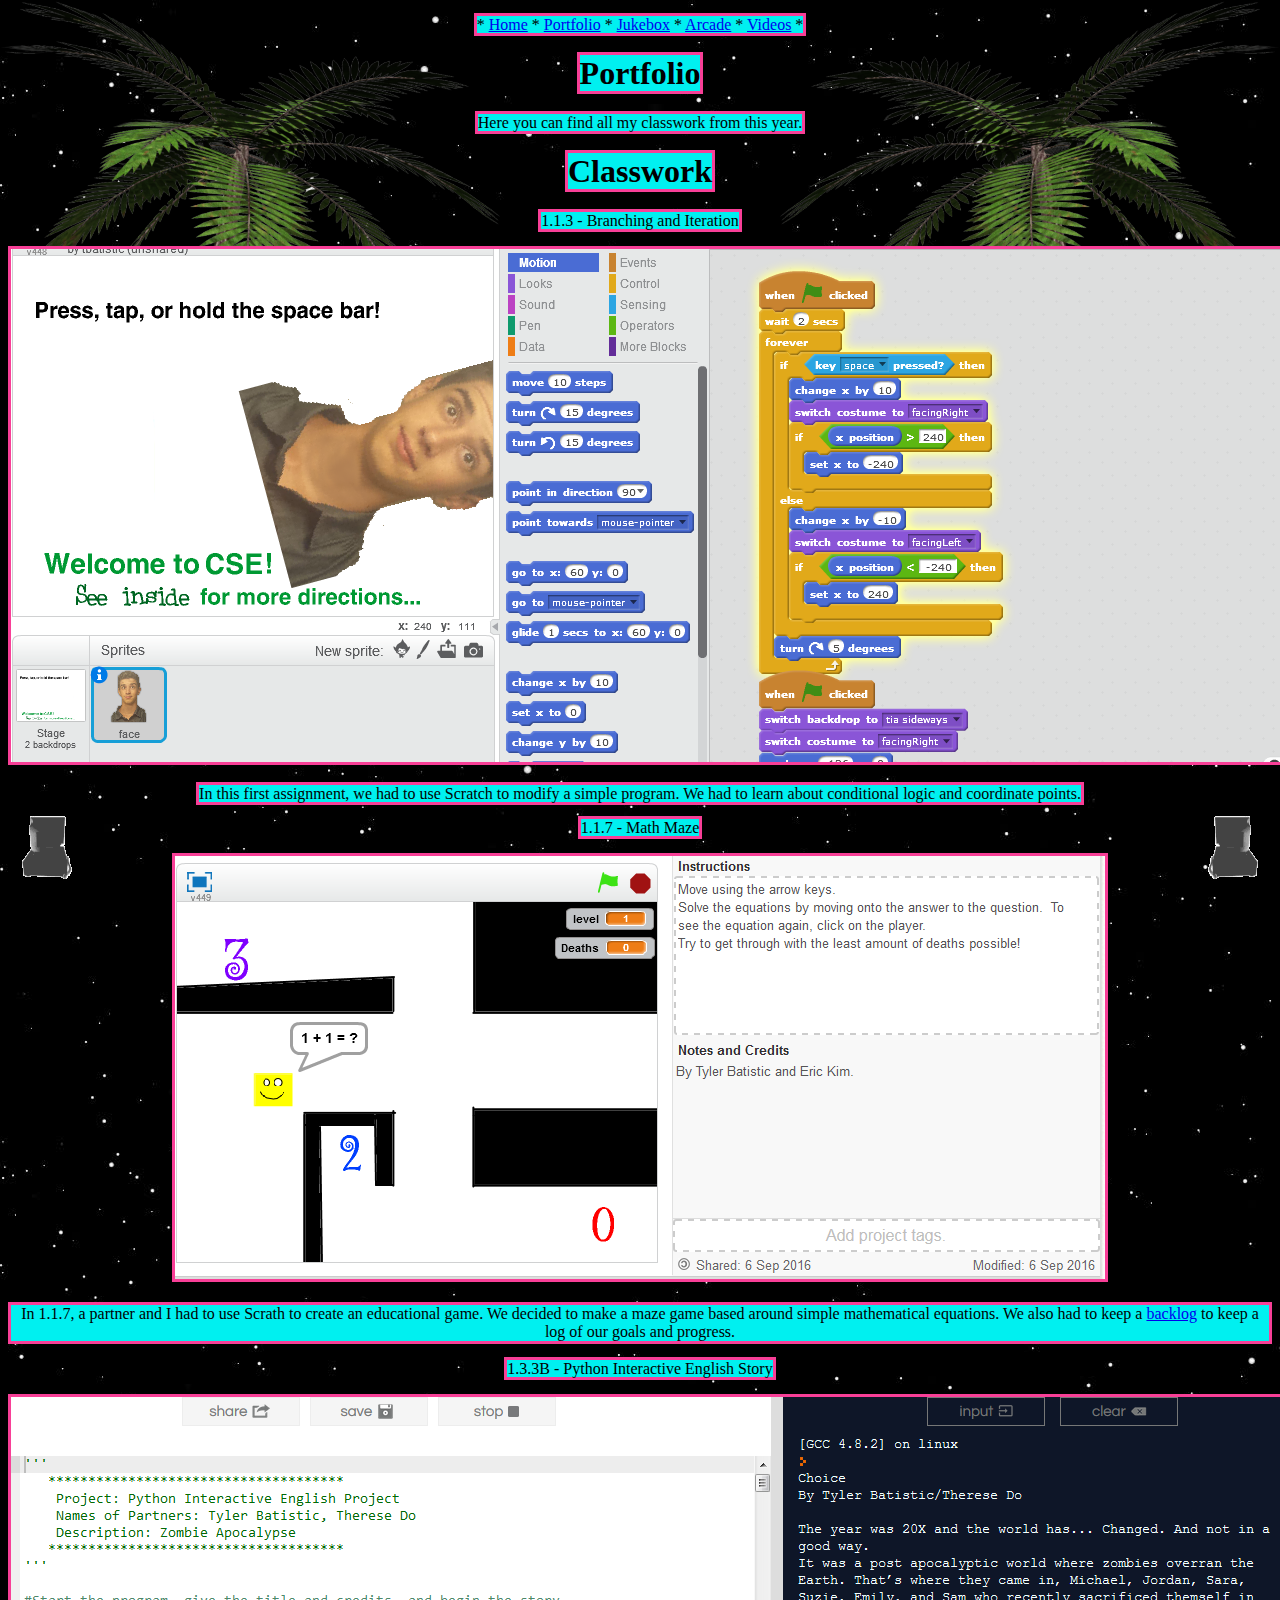
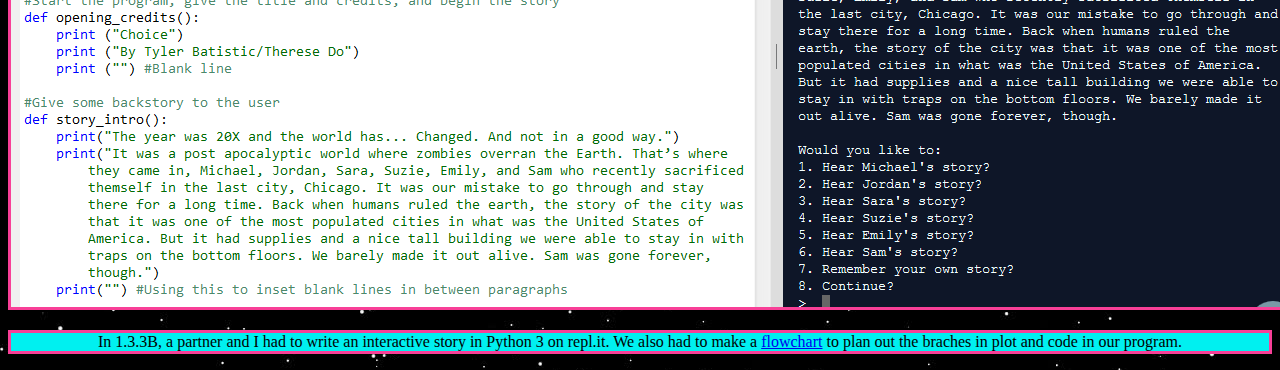
==== portfolio/portfolio.html @ ab731818 "Fixed Portfolio images" ====
<!doctype html>
<html lang="en">
	<head>
		<meta charset="utf-8">
		<title>Portfolio</title>
		<link rel="stylesheet" type="text/css" href="portfolio.css">
	</head>
<body>
		<!-- Background aesthetic on left and right, top and bottom -->
		<img src="../images/Aesthetic_Palm_Tree.png" class=topleft>
		<img src="../images/Aesthetic_Palm_Tree.png" class=topright>
		<img src="../images/computer.gif" class=bottomright>
		<img src="../images/computer.gif" class=bottomleft>
		
		<!-- Top links to other pages -->
		<p><span>
			* <a href="../index.html">Home</a> *
			<a href="portfolio.html">Portfolio</a> *
			<a href="../jukebox/jukebox.html">Jukebox</a> *
			<a href="../arcade/arcade.html">Arcade</a> *
			<a href="../videos/videos.html">Videos</a> *
		</span></p>
		
		<!-- Body of page -->
		<h1><span>Portfolio</span></h1>
		<p><span> Here you can find all my classwork from this year. </span> </p>
		<h1><span>Classwork</span></h1>
		<p><span> 1.1.3 - Branching and Iteration</span> </p>
		<a href="work/1.1.3 TylerBatistic.sb2"><img src="images/1.1.3.png" alt="1.1.3 Scratch Code" class=border></a>
		<p><span>In this first assignment, we had to use Scratch to modify a simple program.  We had to learn about conditional logic and coordinate points. </span></p>
		<p><span> 1.1.7 - Math Maze</span></p>
		<a href="https://scratch.mit.edu/projects/120248735/"><img src="images/1.1.7.png" alt="1.1.7 Scratch Game" class=border></a>
		<p class=paragraph>In 1.1.7, a partner and I had to use Scrath to create an educational game.  We decided to make a maze game based around simple mathematical equations.  We also had to keep a <a href="work/1.1.7_backlog.xlsx">backlog</a> to keep a log of our goals and progress.</p>
		<p><span>  1.3.3B - Python Interactive English Story </span></p>
		<a href="https://repl.it/D96g/36"><img src="images/133B.png" alt="1.3.3B" class=border></a>
		<p class=paragraph>In 1.3.3B, a partner and I had to write an interactive story in Python 3 on repl.it.  We also had to make a  <a href="https://drive.google.com/file/d/0B_i6L3766wfKZmZFMFZuZTBoYVk/view">flowchart</a> to plan out the braches in plot and code in our program.</p>
</body>
---- portfolio/portfolio.css ----
body {
	font-family: 'Comic Sans MS';
	text-align: center;
	background-image: url("../images/space.jpg");
}

h1 span {
    background-color:#00F0F0; 
	border-style: solid;
	border-color: #F83F97;
}

p span {
    background-color:#00F0F0;
	border-style: solid;
	border-color: #F83F97;
}

p.paragraph {
	   background-color:#00F0F0;
	border-style: solid;
	border-color: #F83F97;
}

img.topleft {
	position: absolute;
	top: 0;
	right: 0;
	z-index: -1;
}

img.topright {
	position: absolute;
	top: 0;
	left: 0;
	z-index: -1;
	transform:scale(-1,1);
}

img.bottomright{
	position: absolute;
	top: 800px;
	right: 0;
	z-index: -1;
}

img.bottomleft{
	position: absolute;
	top: 800px;
	left: 0;
	z-index: -1;
	transform:scale(-1,1);
}

img.border {
	border-style: solid;
	border-color: #F83F97;
}
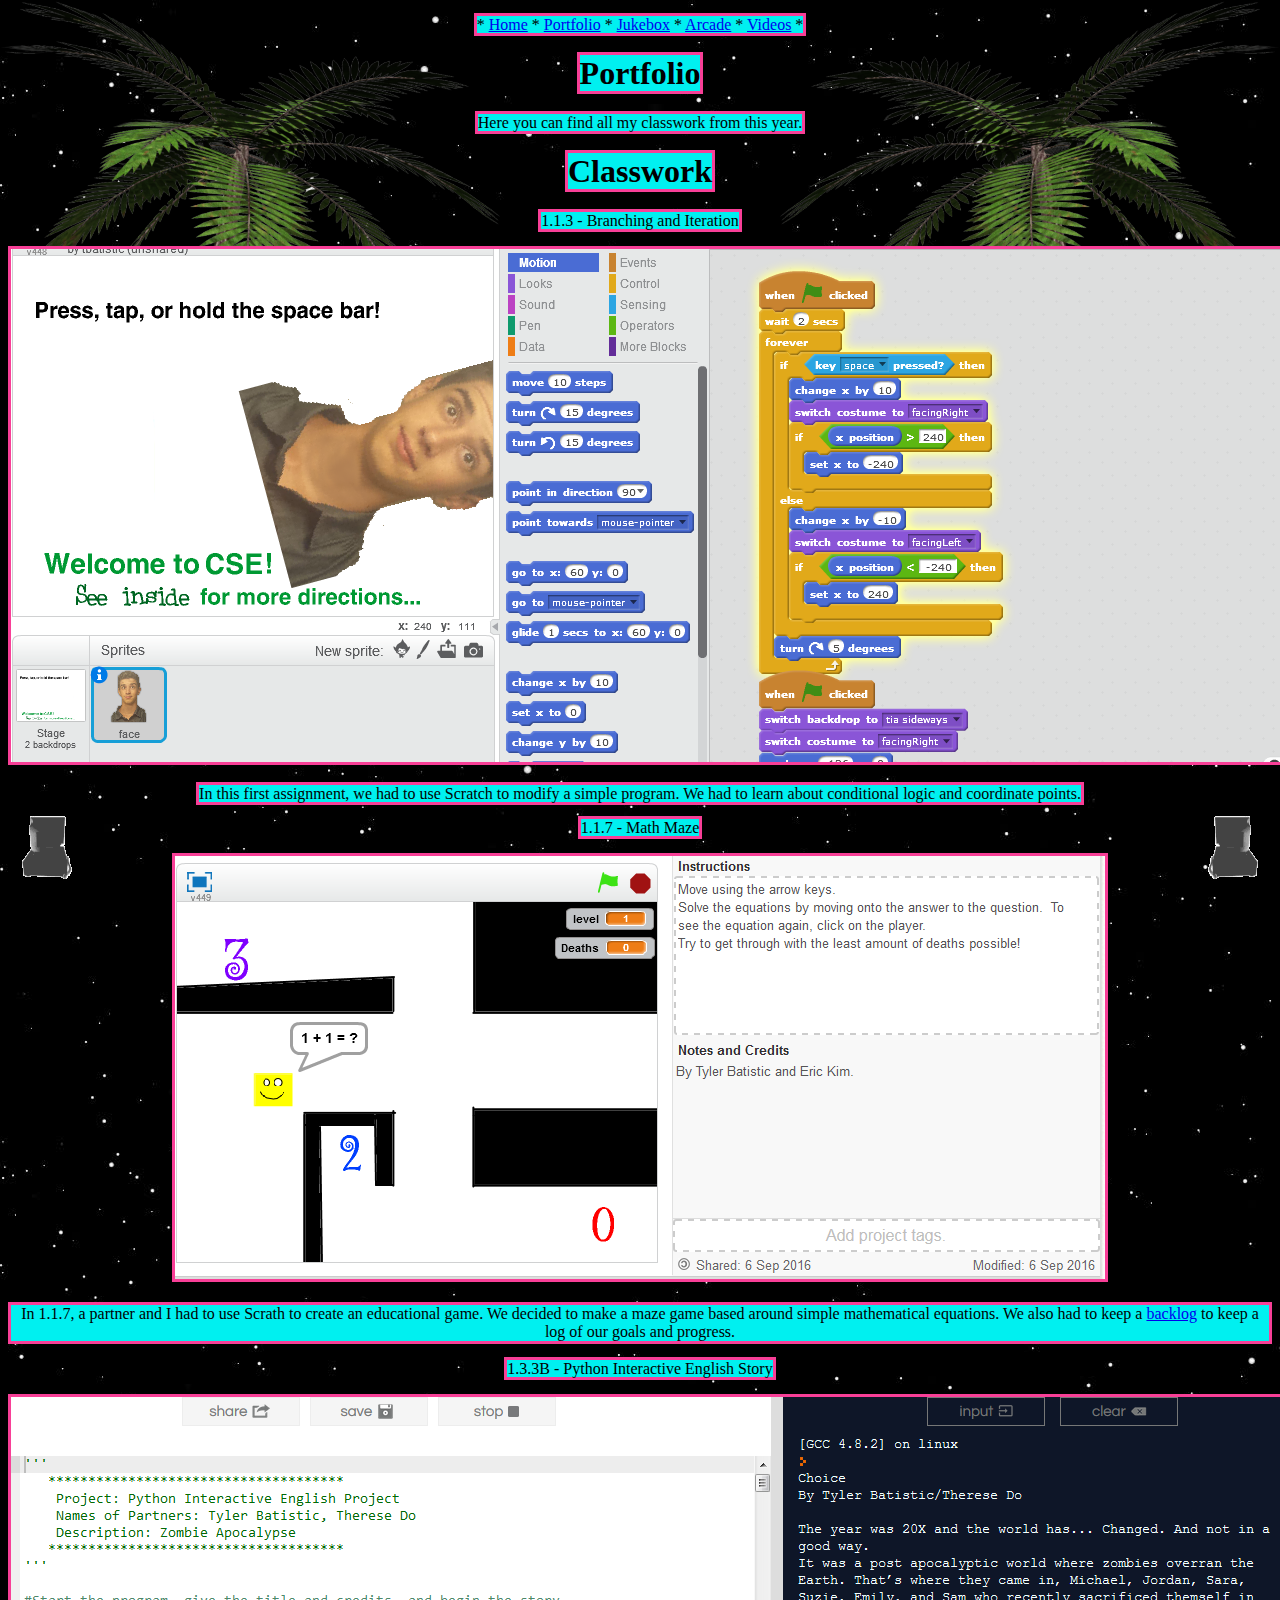
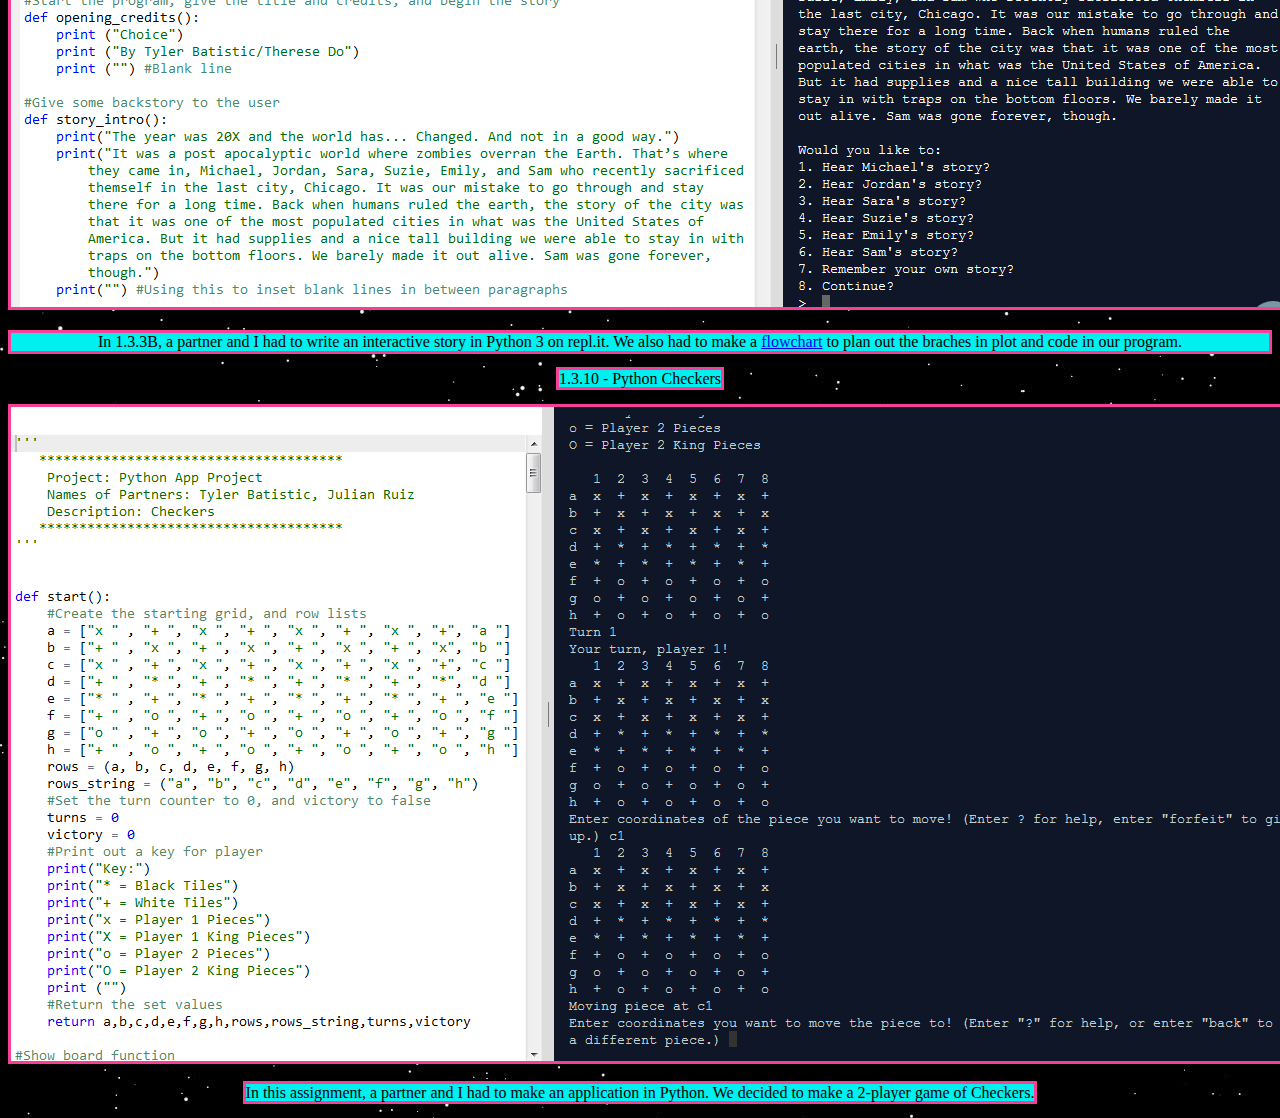
==== commit 15ab426e: "Added 1.3.10" ====
--- a/portfolio/portfolio.html
+++ b/portfolio/portfolio.html
@@ -34,4 +34,7 @@
 		<p><span>  1.3.3B - Python Interactive English Story </span></p>
 		<a href="https://repl.it/D96g/36"><img src="images/133B.png" alt="1.3.3B" class=border></a>
 		<p class=paragraph>In 1.3.3B, a partner and I had to write an interactive story in Python 3 on repl.it.  We also had to make a  <a href="https://drive.google.com/file/d/0B_i6L3766wfKZmZFMFZuZTBoYVk/view">flowchart</a> to plan out the braches in plot and code in our program.</p>
+		<p><span>  1.3.10 - Python Checkers</span></p>
+		<a href="https://repl.it/DqBS/22"><img src="images/1.3.10.png" alt="1.3.10" class=border></a>
+		<p><span>In this assignment, a partner and I had to make an application in Python.  We decided to make a 2-player game of Checkers.</span></p>
 </body>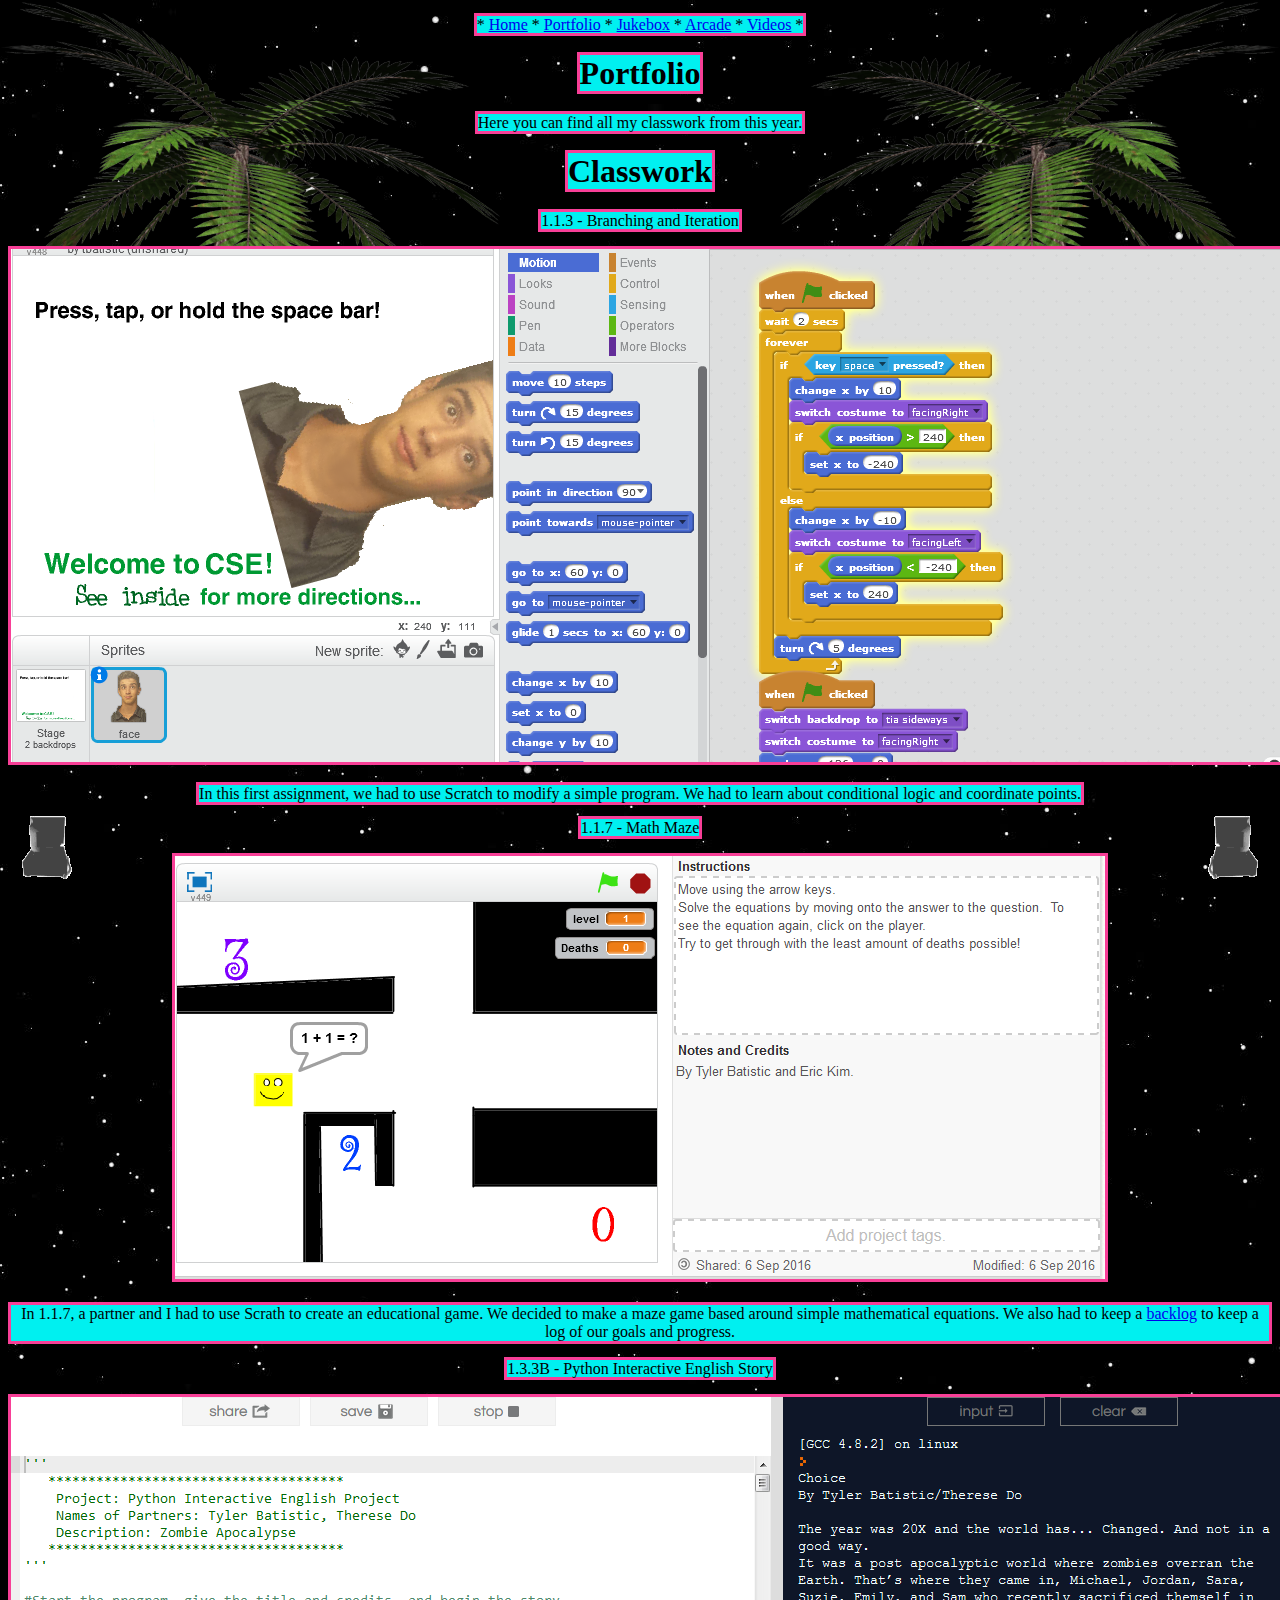
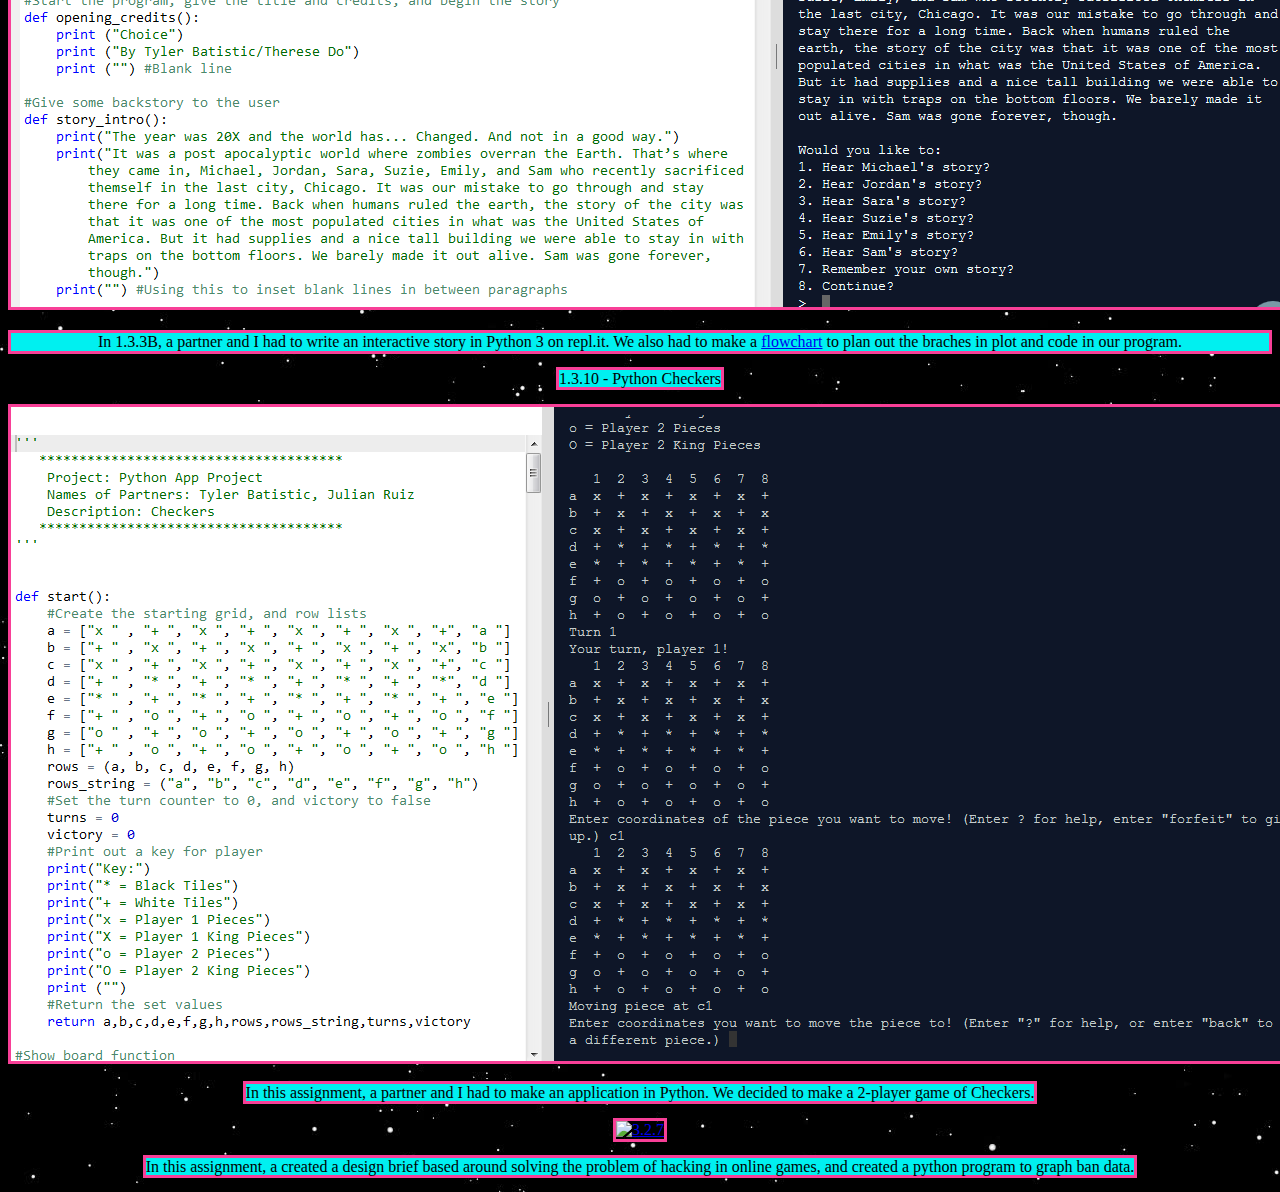
==== commit 12d5e3d2: "Added 3.2.7" ====
--- a/portfolio/portfolio.html
+++ b/portfolio/portfolio.html
@@ -37,4 +37,6 @@
 		<p><span>  1.3.10 - Python Checkers</span></p>
 		<a href="https://repl.it/DqBS/22"><img src="images/1.3.10.png" alt="1.3.10" class=border></a>
 		<p><span>In this assignment, a partner and I had to make an application in Python.  We decided to make a 2-player game of Checkers.</span></p>
+		<a href=work/3.2.7_Project.zip><img src="images/3.2.7_graph" alt="3.2.7" class=border></a>
+		<p><span>In this assignment, a created a design brief based around solving the problem of hacking in online games, and created a python program to graph ban data.</span></p>
 </body>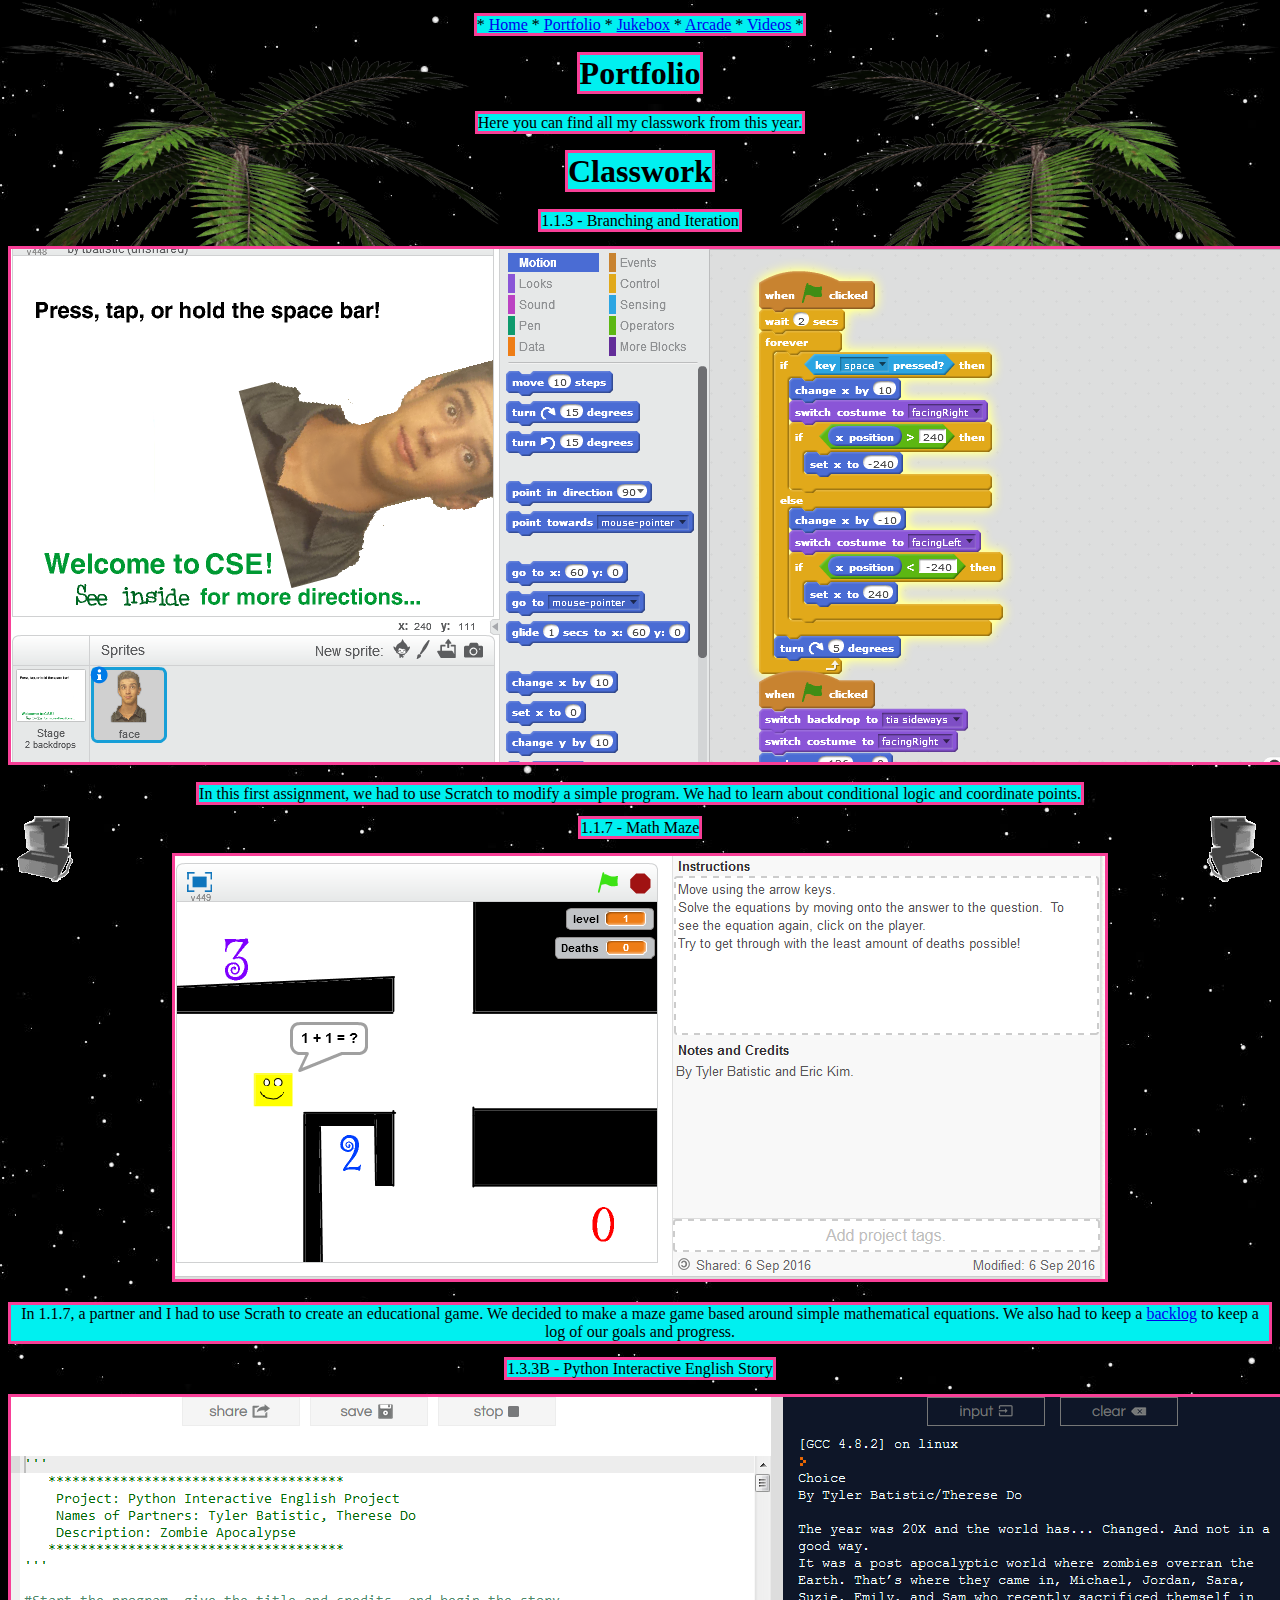
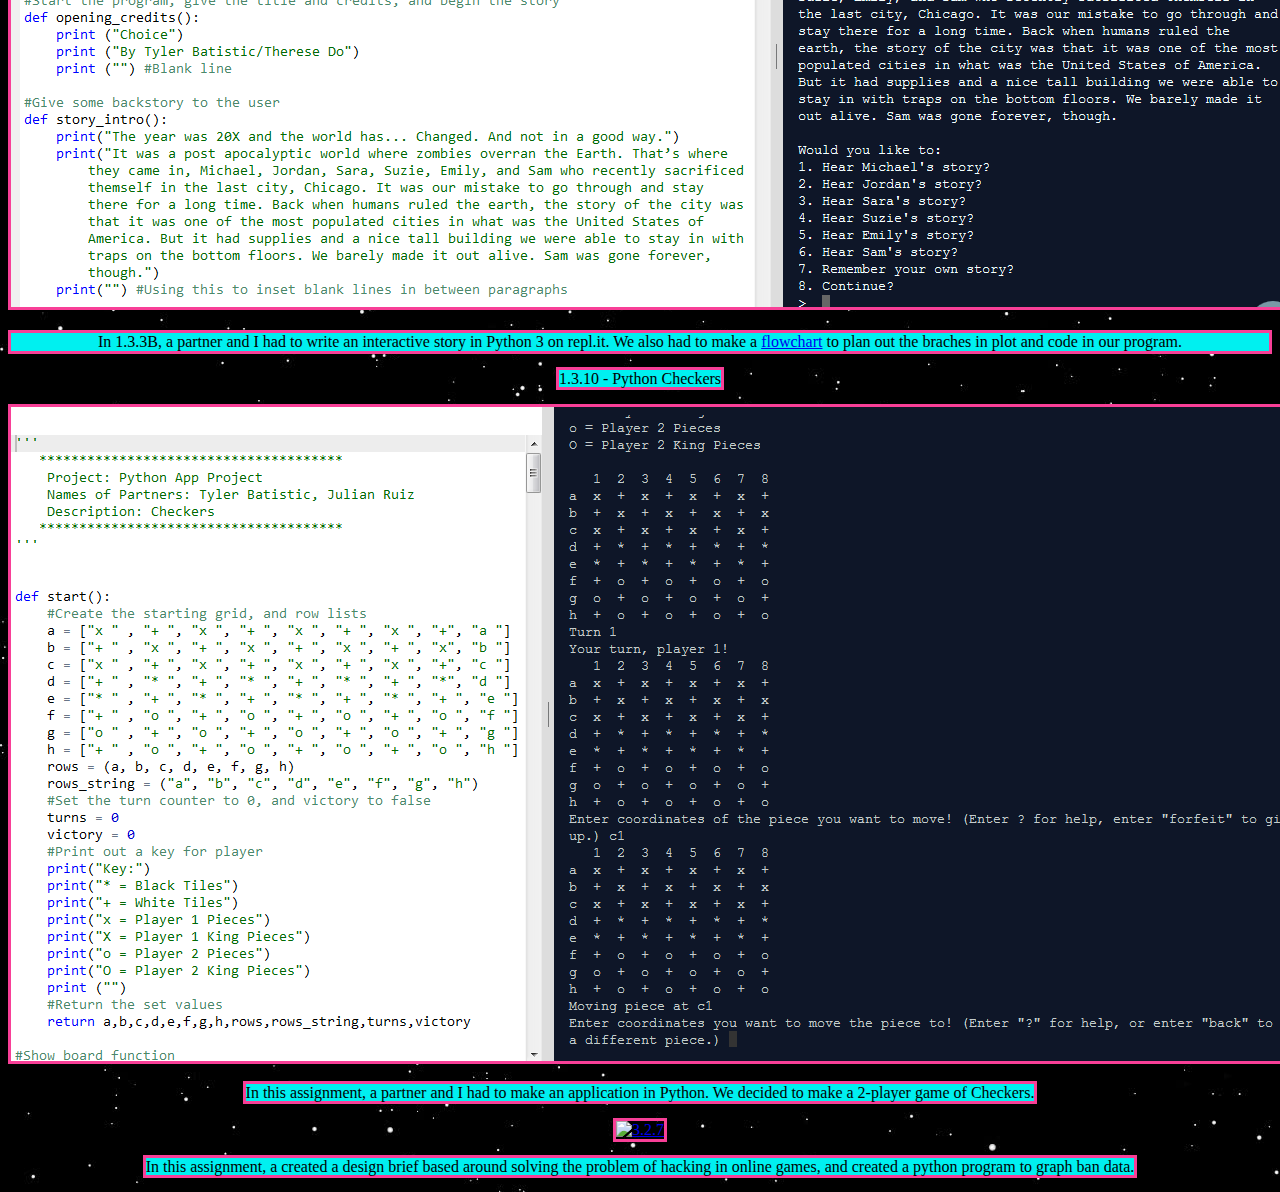
==== commit 7beef5a8: "Fixed checkers link" ====
--- a/portfolio/portfolio.html
+++ b/portfolio/portfolio.html
@@ -35,7 +35,7 @@
 		<a href="https://repl.it/D96g/36"><img src="images/133B.png" alt="1.3.3B" class=border></a>
 		<p class=paragraph>In 1.3.3B, a partner and I had to write an interactive story in Python 3 on repl.it.  We also had to make a  <a href="https://drive.google.com/file/d/0B_i6L3766wfKZmZFMFZuZTBoYVk/view">flowchart</a> to plan out the braches in plot and code in our program.</p>
 		<p><span>  1.3.10 - Python Checkers</span></p>
-		<a href="https://repl.it/DqBS/22"><img src="images/1.3.10.png" alt="1.3.10" class=border></a>
+		<a href="https://repl.it/DqBS/23"><img src="images/1.3.10.png" alt="1.3.10" class=border></a>
 		<p><span>In this assignment, a partner and I had to make an application in Python.  We decided to make a 2-player game of Checkers.</span></p>
 		<a href=work/3.2.7_Project.zip><img src="images/3.2.7_graph" alt="3.2.7" class=border></a>
 		<p><span>In this assignment, a created a design brief based around solving the problem of hacking in online games, and created a python program to graph ban data.</span></p>
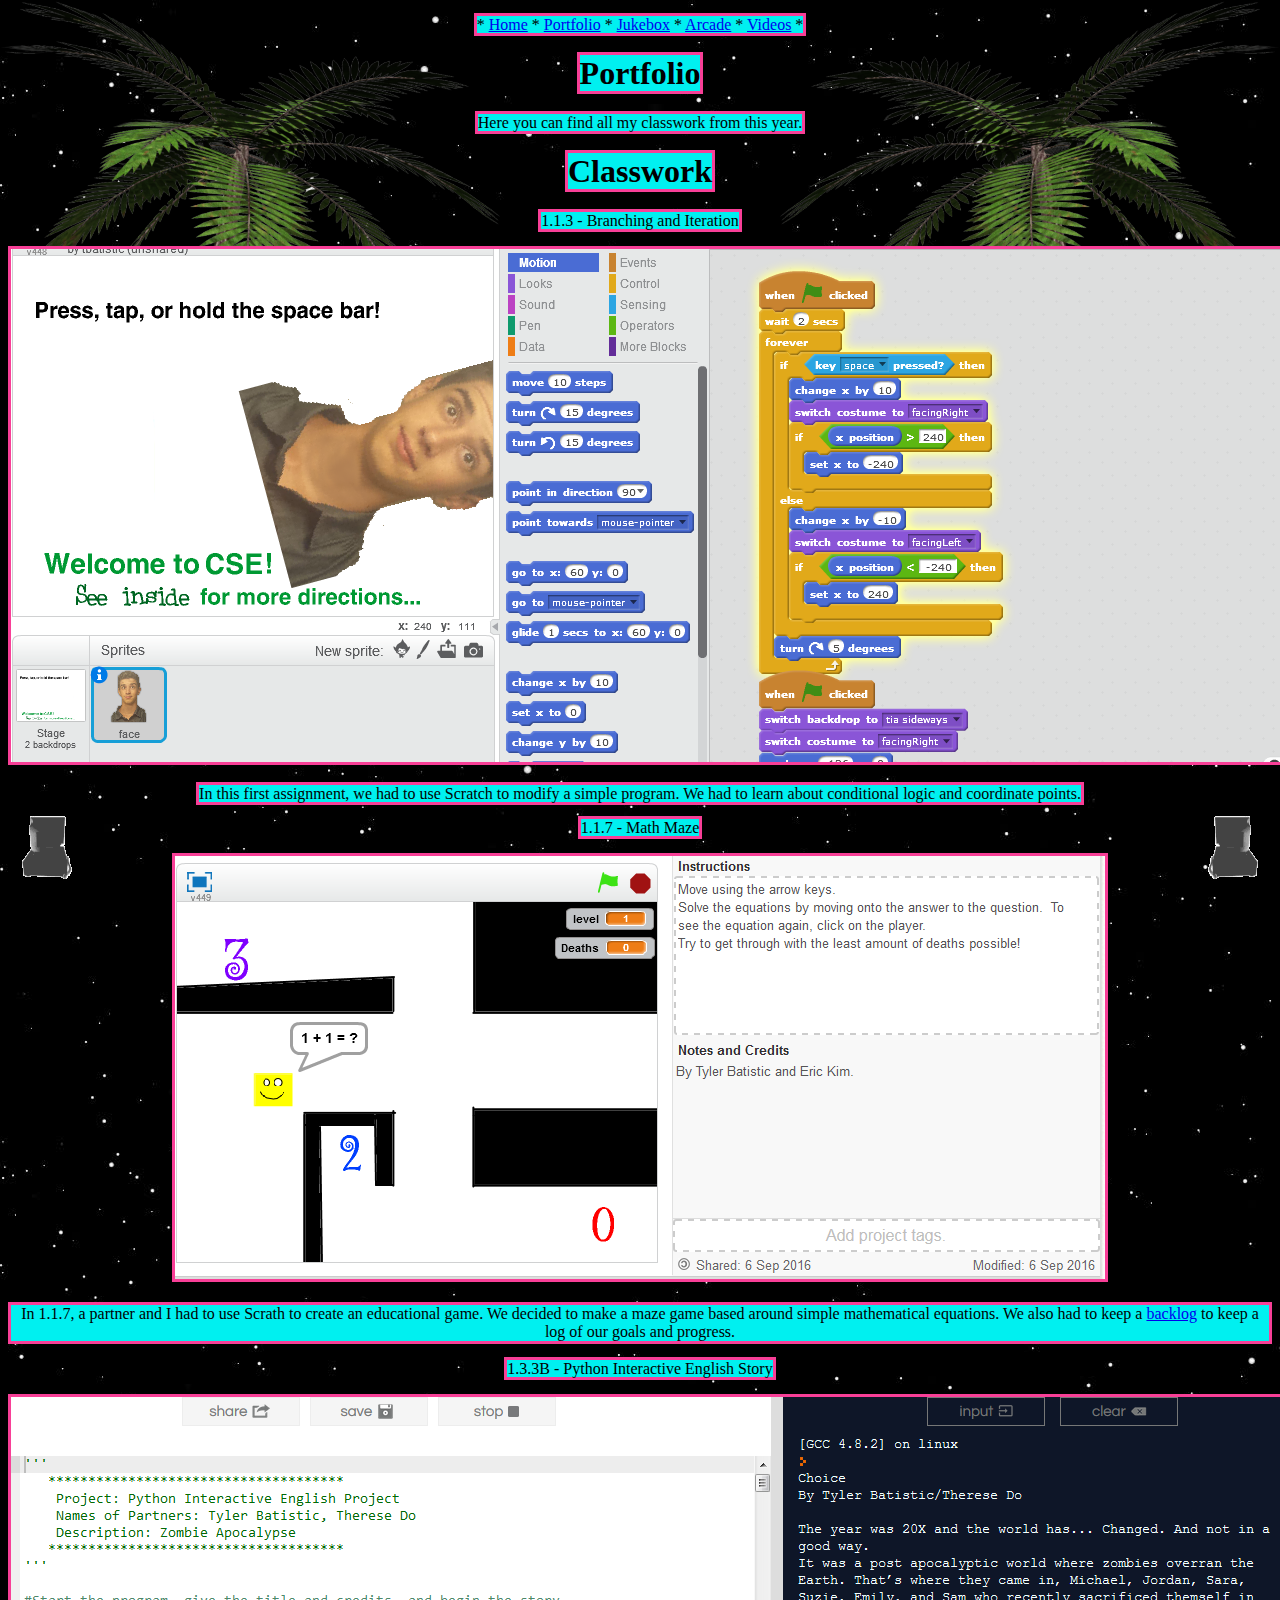
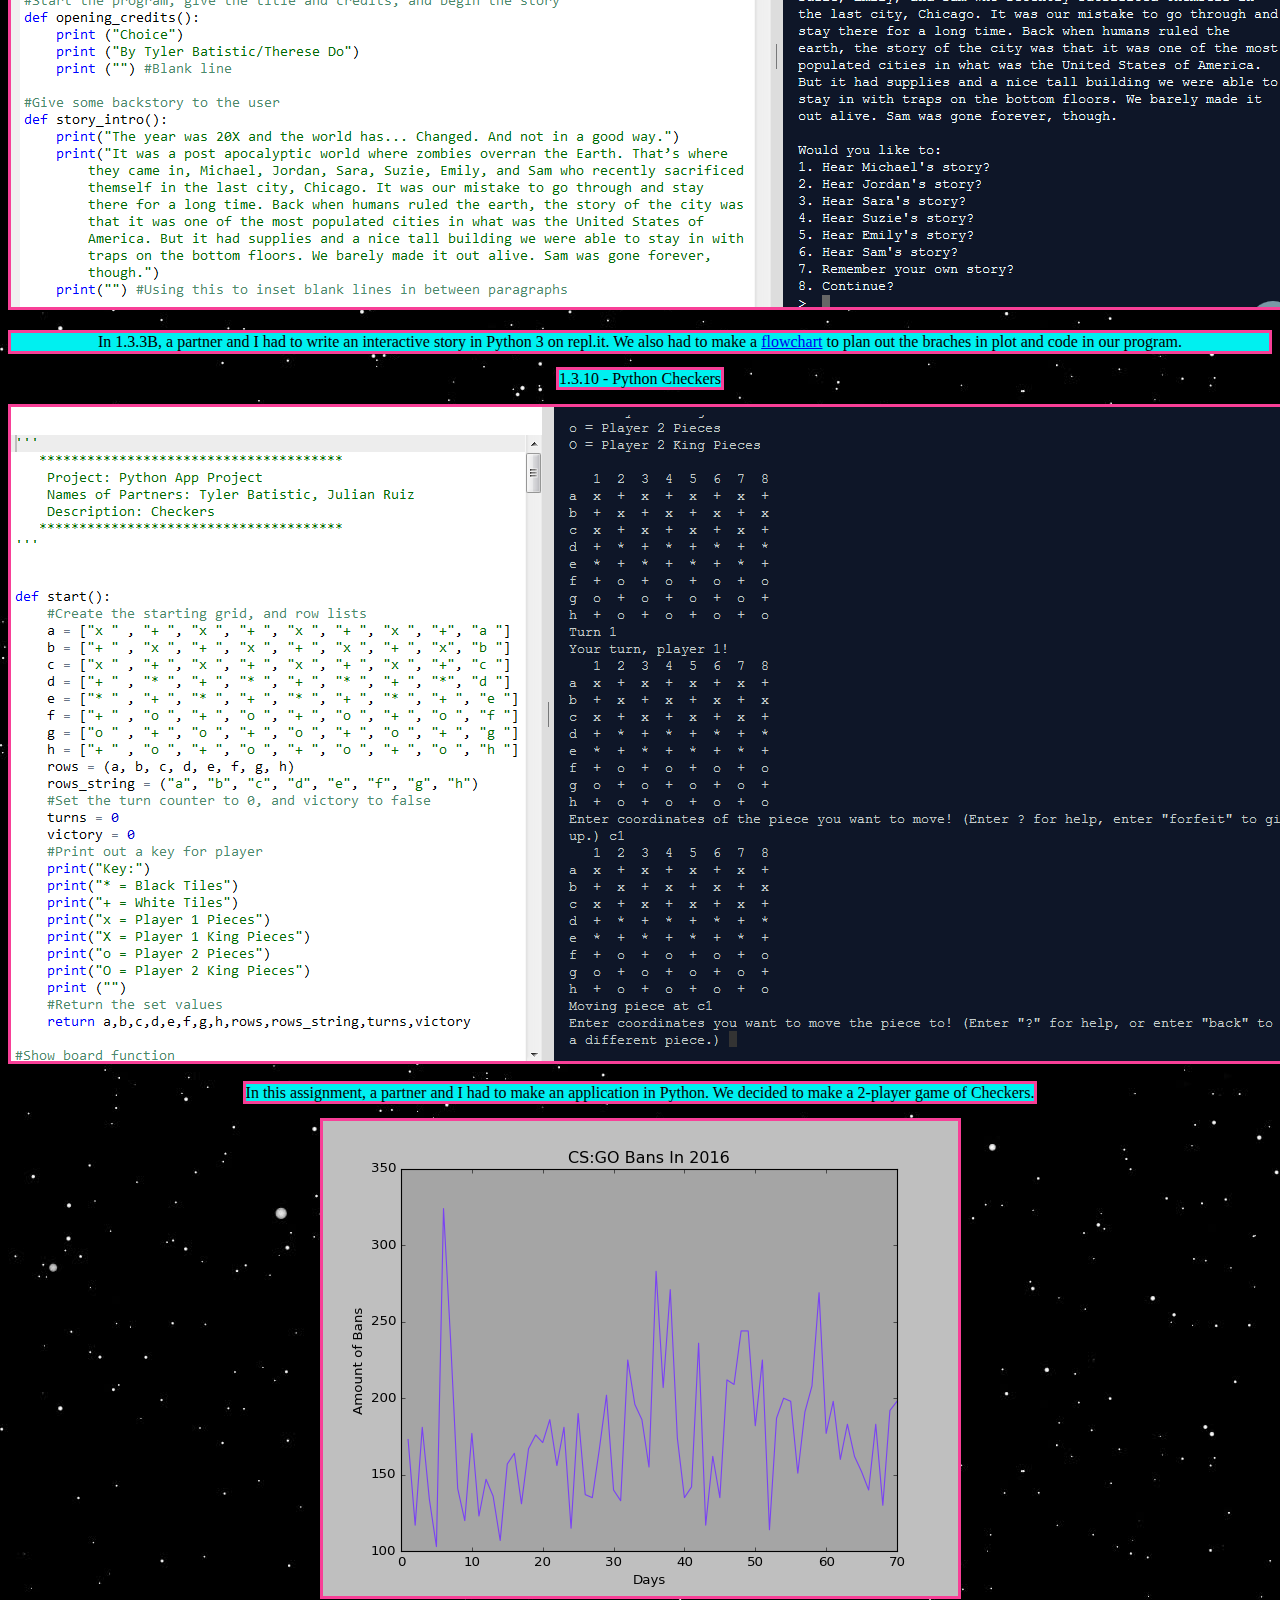
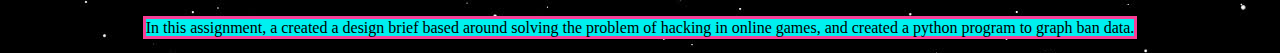
==== commit a933c048: "Fixed 3.2.7 links" ====
--- a/portfolio/portfolio.html
+++ b/portfolio/portfolio.html
@@ -37,6 +37,6 @@
 		<p><span>  1.3.10 - Python Checkers</span></p>
 		<a href="https://repl.it/DqBS/23"><img src="images/1.3.10.png" alt="1.3.10" class=border></a>
 		<p><span>In this assignment, a partner and I had to make an application in Python.  We decided to make a 2-player game of Checkers.</span></p>
-		<a href=work/3.2.7_Project.zip><img src="images/3.2.7_graph" alt="3.2.7" class=border></a>
+		<a href=work/3_2_7_Project.zip><img src="images/3.2.7_graph.png" alt="3.2.7" class=border></a>
 		<p><span>In this assignment, a created a design brief based around solving the problem of hacking in online games, and created a python program to graph ban data.</span></p>
 </body>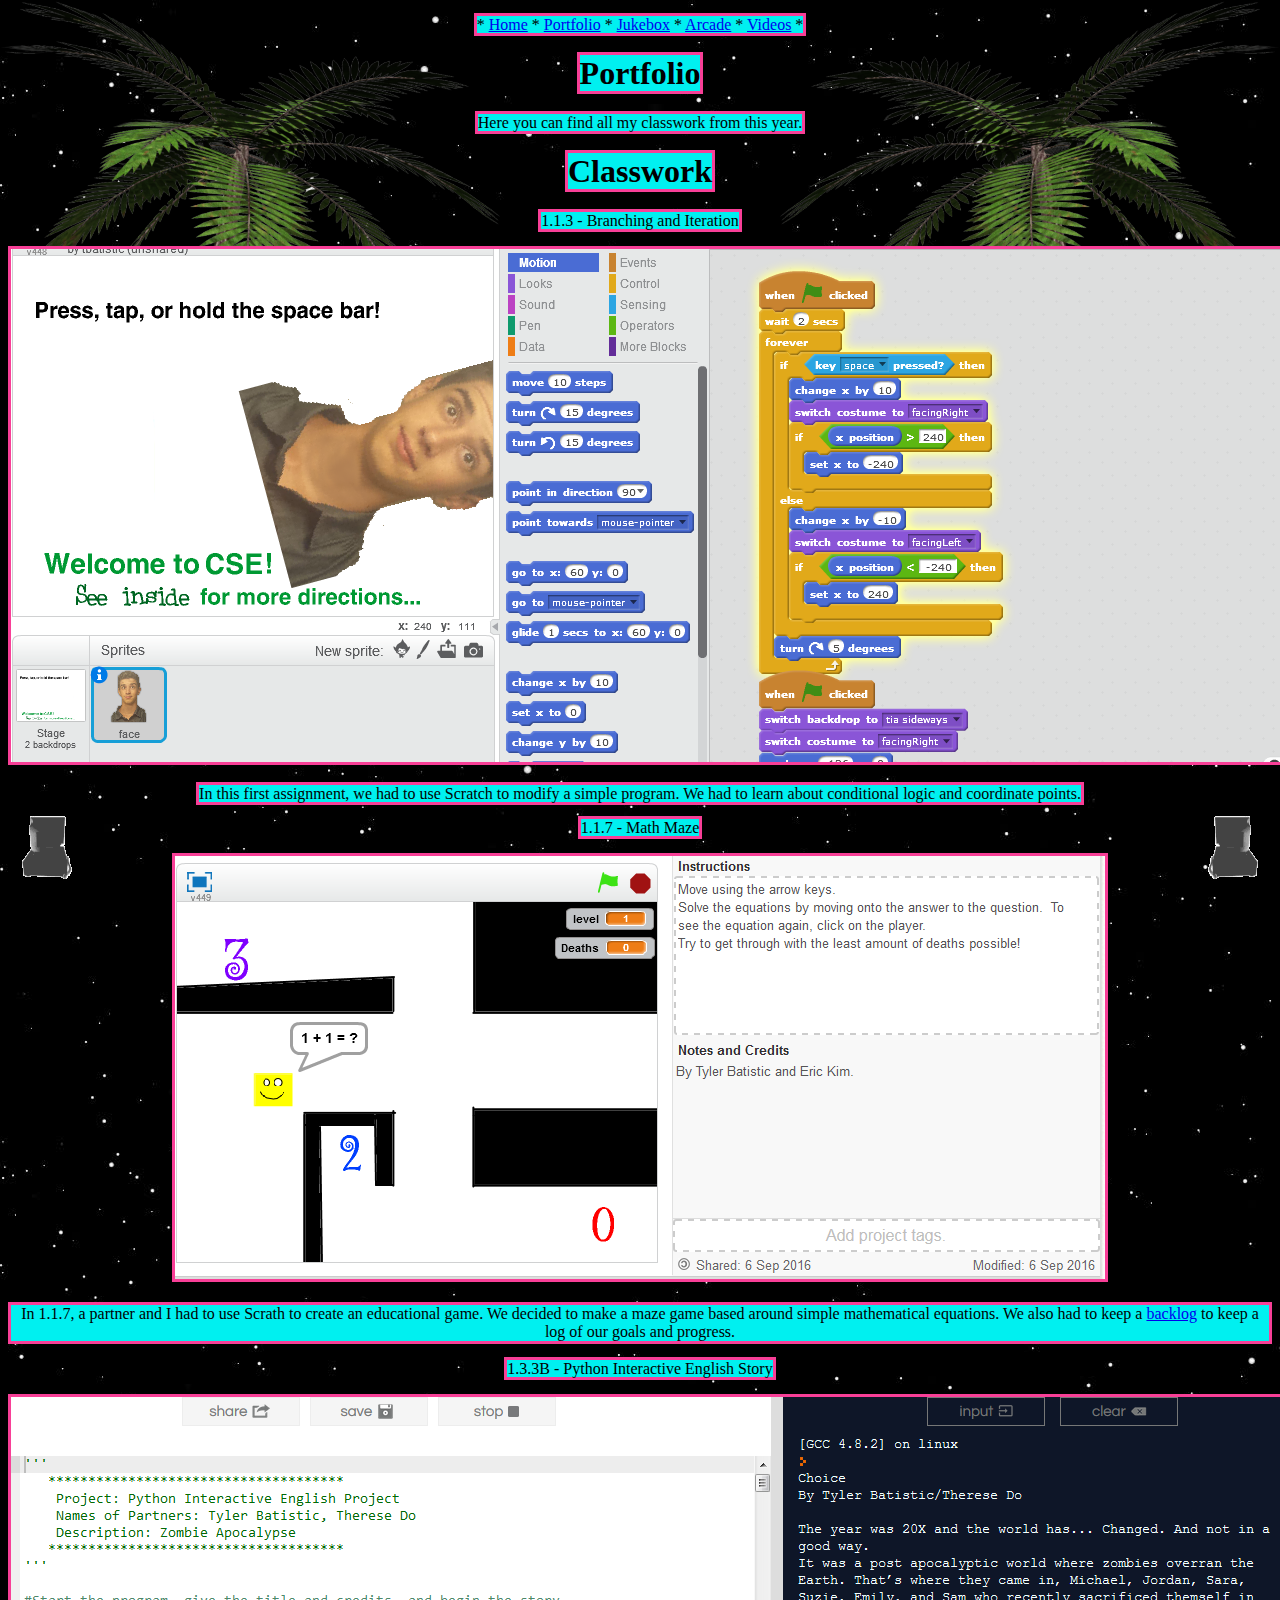
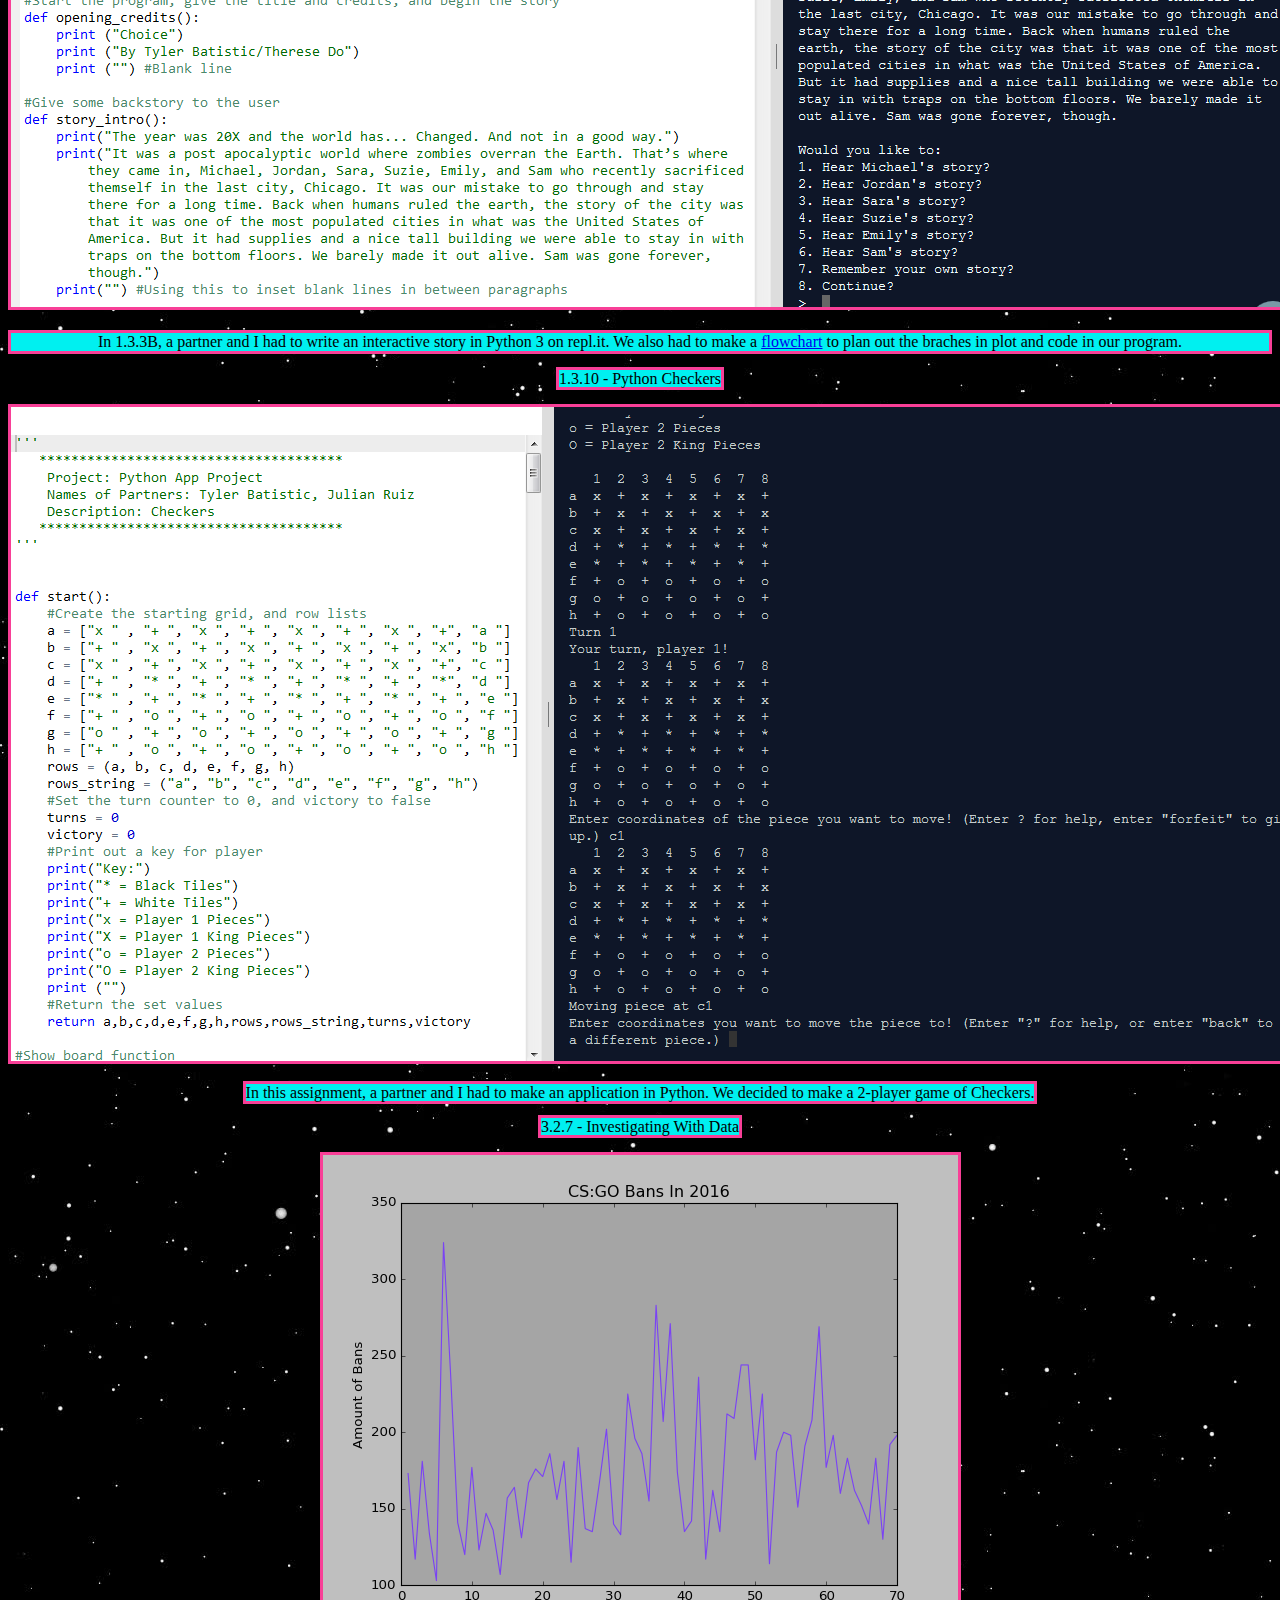
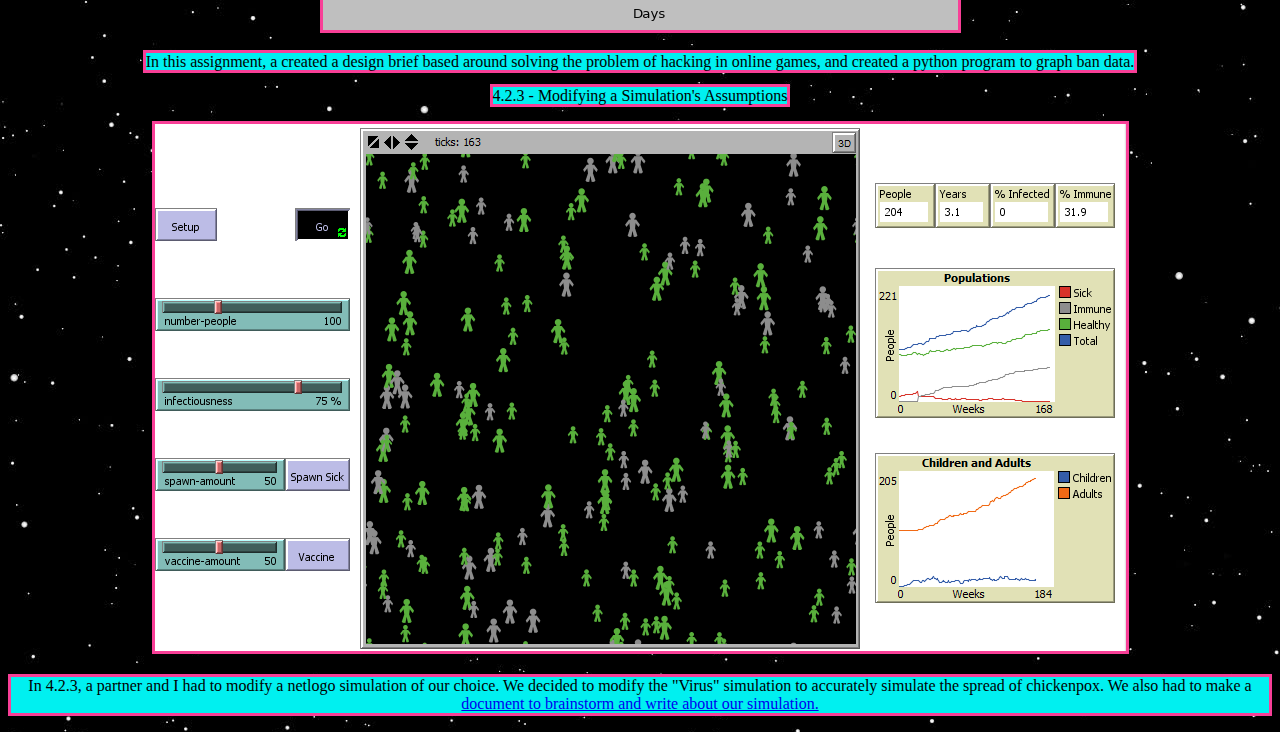
==== commit 48605254: "added 4.2.3" ====
--- a/portfolio/portfolio.html
+++ b/portfolio/portfolio.html
@@ -37,6 +37,10 @@
 		<p><span>  1.3.10 - Python Checkers</span></p>
 		<a href="https://repl.it/DqBS/23"><img src="images/1.3.10.png" alt="1.3.10" class=border></a>
 		<p><span>In this assignment, a partner and I had to make an application in Python.  We decided to make a 2-player game of Checkers.</span></p>
+		<p><span>  3.2.7 - Investigating With Data</span></p>
 		<a href=work/3_2_7_Project.zip><img src="images/3.2.7_graph.png" alt="3.2.7" class=border></a>
 		<p><span>In this assignment, a created a design brief based around solving the problem of hacking in online games, and created a python program to graph ban data.</span></p>
+		<p><span>  4.2.3 - Modifying a Simulation's Assumptions </span></p>
+		<a href="work/Chicken_Pox.nlogo"><img src="images/4.2.3.png" alt="4.2.3" class=border></a>
+		<p class=paragraph>In 4.2.3, a partner and I had to modify a netlogo simulation of our choice.  We decided to modify the "Virus" simulation to accurately simulate the spread of chickenpox. We also had to make a  <a href="https://drive.google.com/file/d/0B_i6L3766wfKZmZFMFZuZTBoYVk/view">document to brainstorm and write about our simulation.</a></p>
 </body>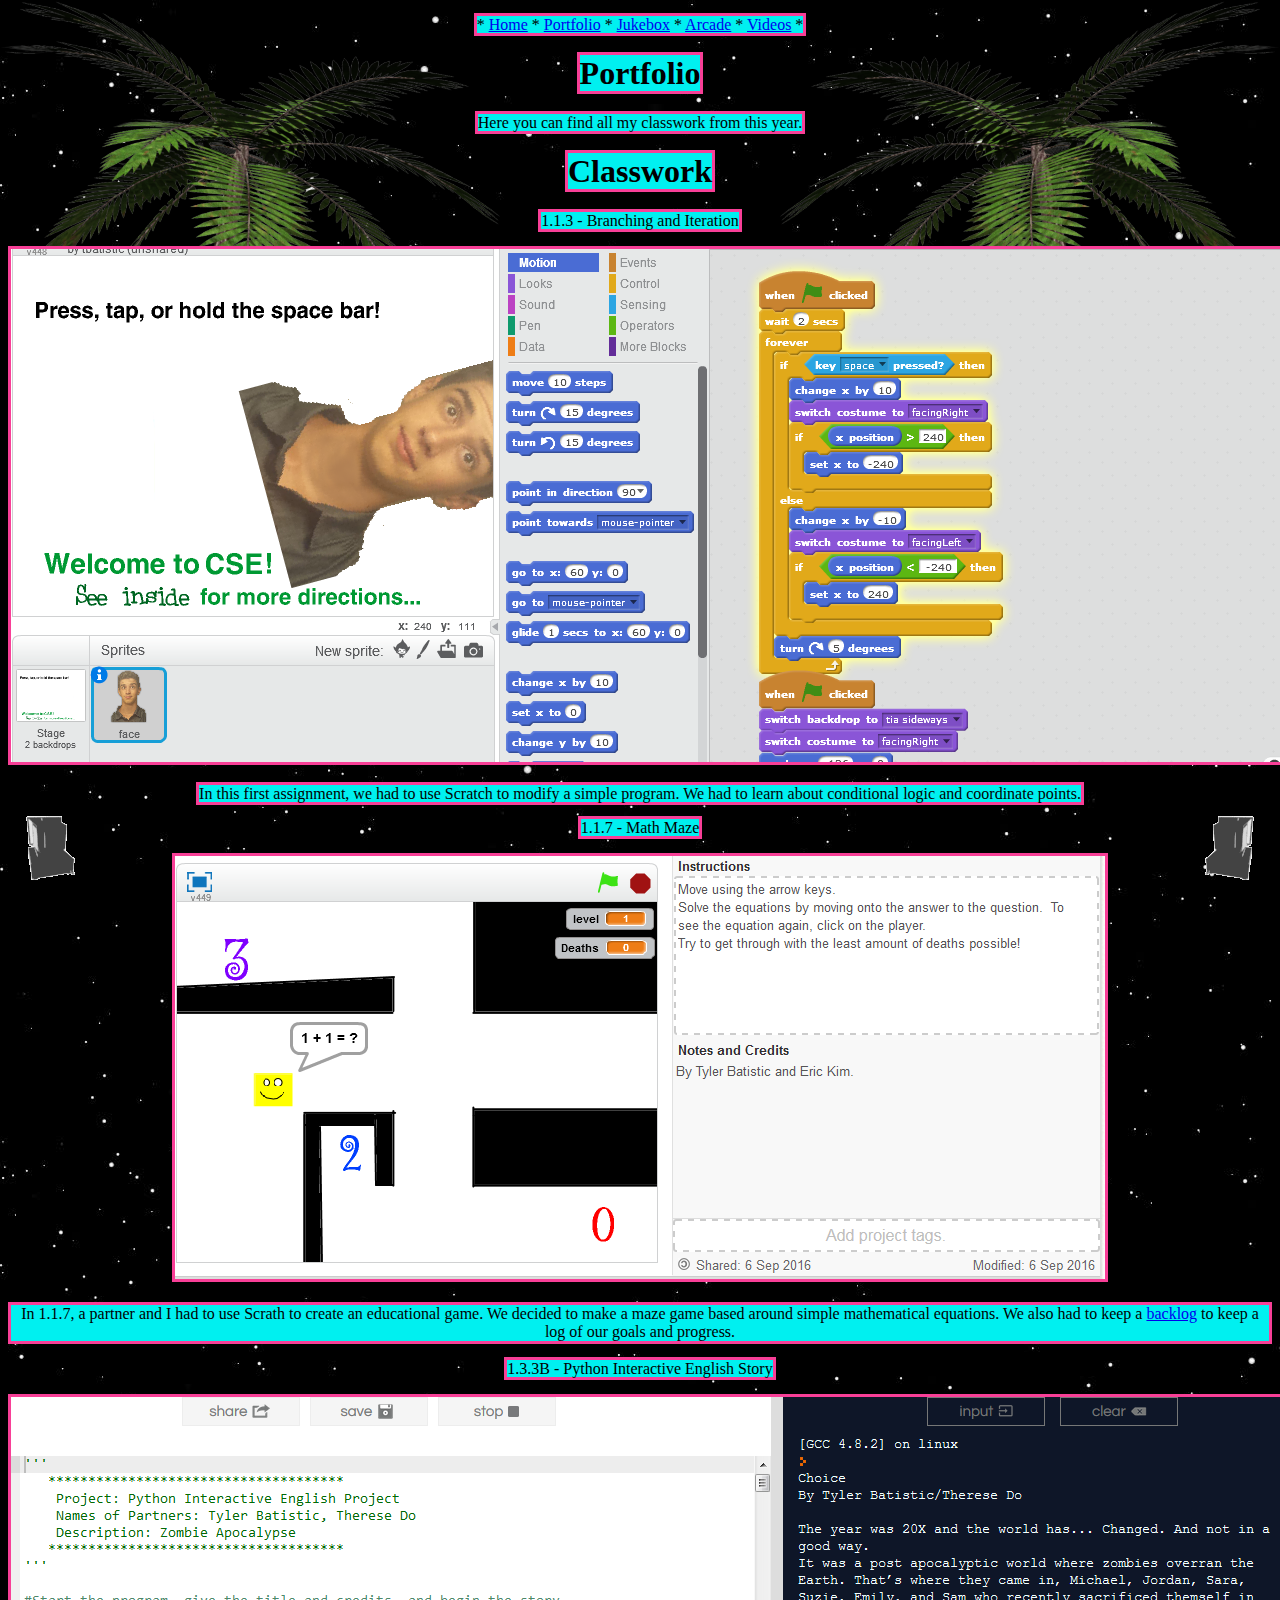
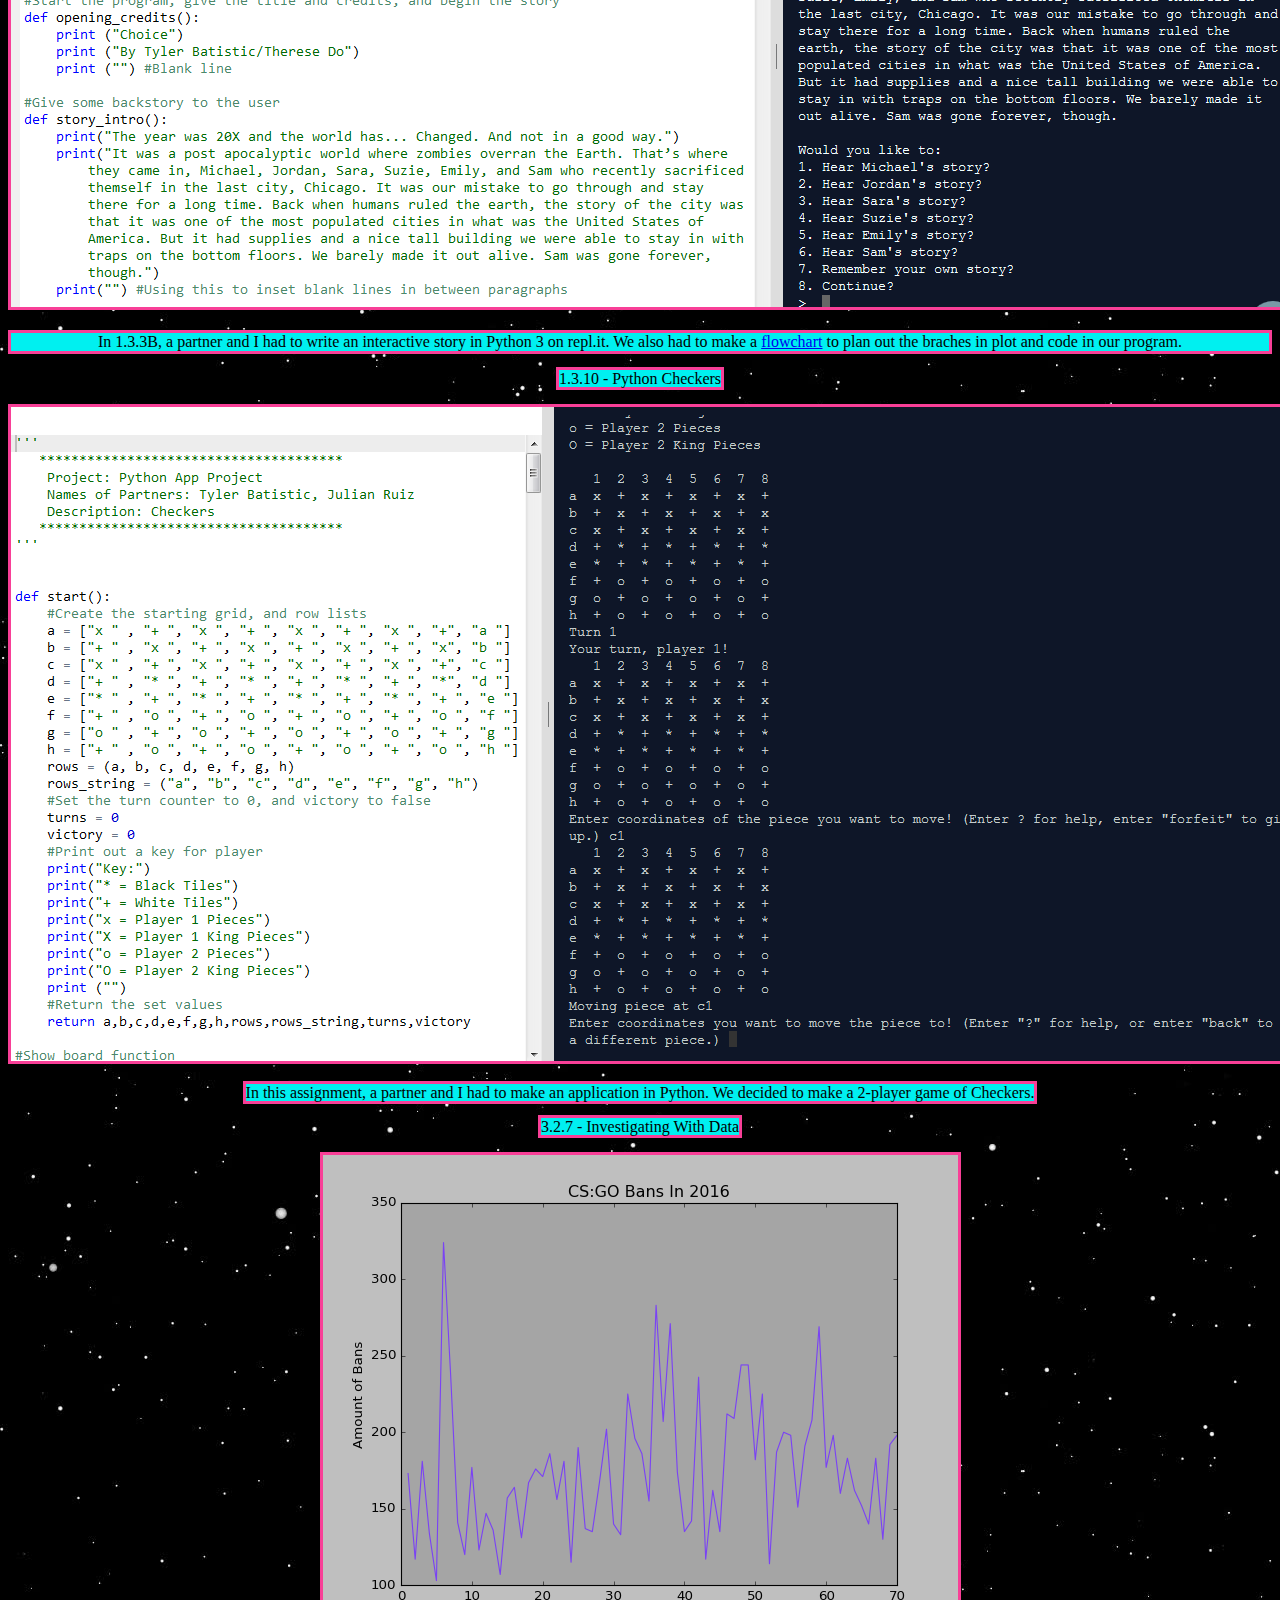
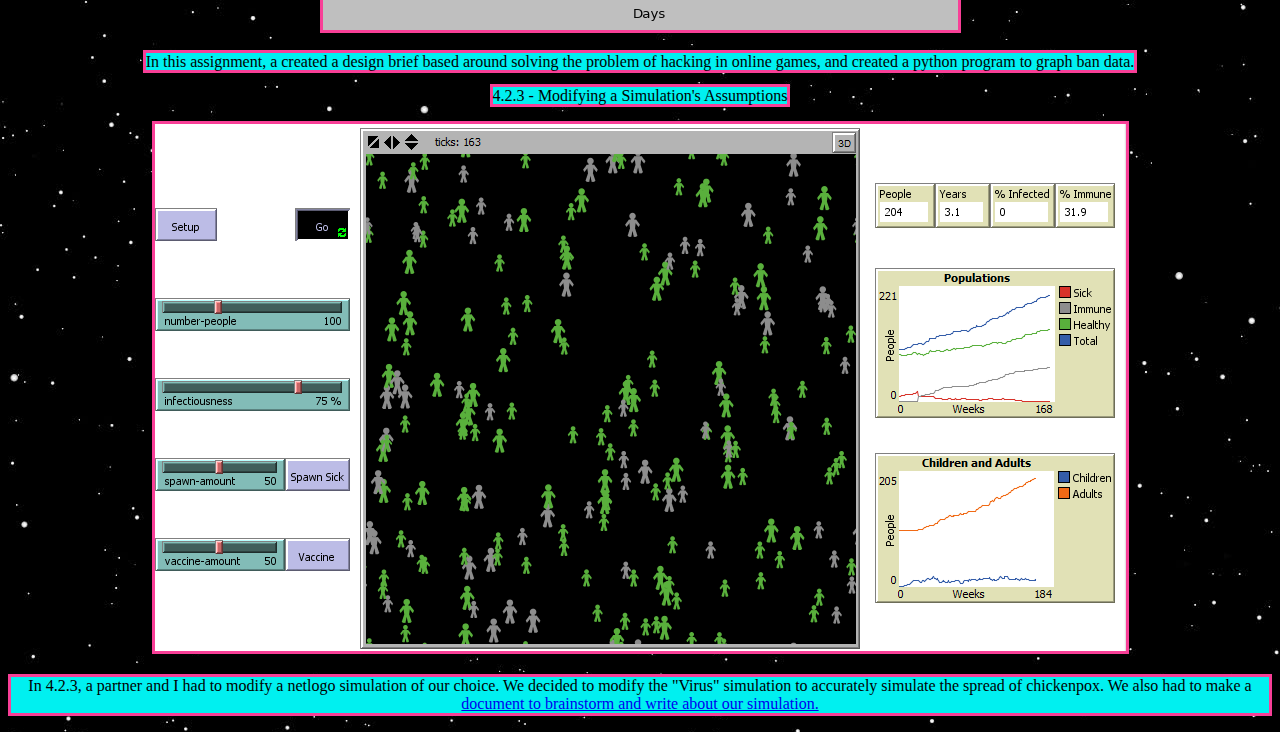
==== commit 6a779c66: "added 4.2.3" ====
--- a/portfolio/portfolio.html
+++ b/portfolio/portfolio.html
@@ -42,5 +42,5 @@
 		<p><span>In this assignment, a created a design brief based around solving the problem of hacking in online games, and created a python program to graph ban data.</span></p>
 		<p><span>  4.2.3 - Modifying a Simulation's Assumptions </span></p>
 		<a href="work/Chicken_Pox.nlogo"><img src="images/4.2.3.png" alt="4.2.3" class=border></a>
-		<p class=paragraph>In 4.2.3, a partner and I had to modify a netlogo simulation of our choice.  We decided to modify the "Virus" simulation to accurately simulate the spread of chickenpox. We also had to make a  <a href="https://drive.google.com/file/d/0B_i6L3766wfKZmZFMFZuZTBoYVk/view">document to brainstorm and write about our simulation.</a></p>
+		<p class=paragraph>In 4.2.3, a partner and I had to modify a netlogo simulation of our choice.  We decided to modify the "Virus" simulation to accurately simulate the spread of chickenpox. We also had to make a  <a href="work/Brainstorm_4.2.3.pdf">document to brainstorm and write about our simulation.</a></p>
 </body>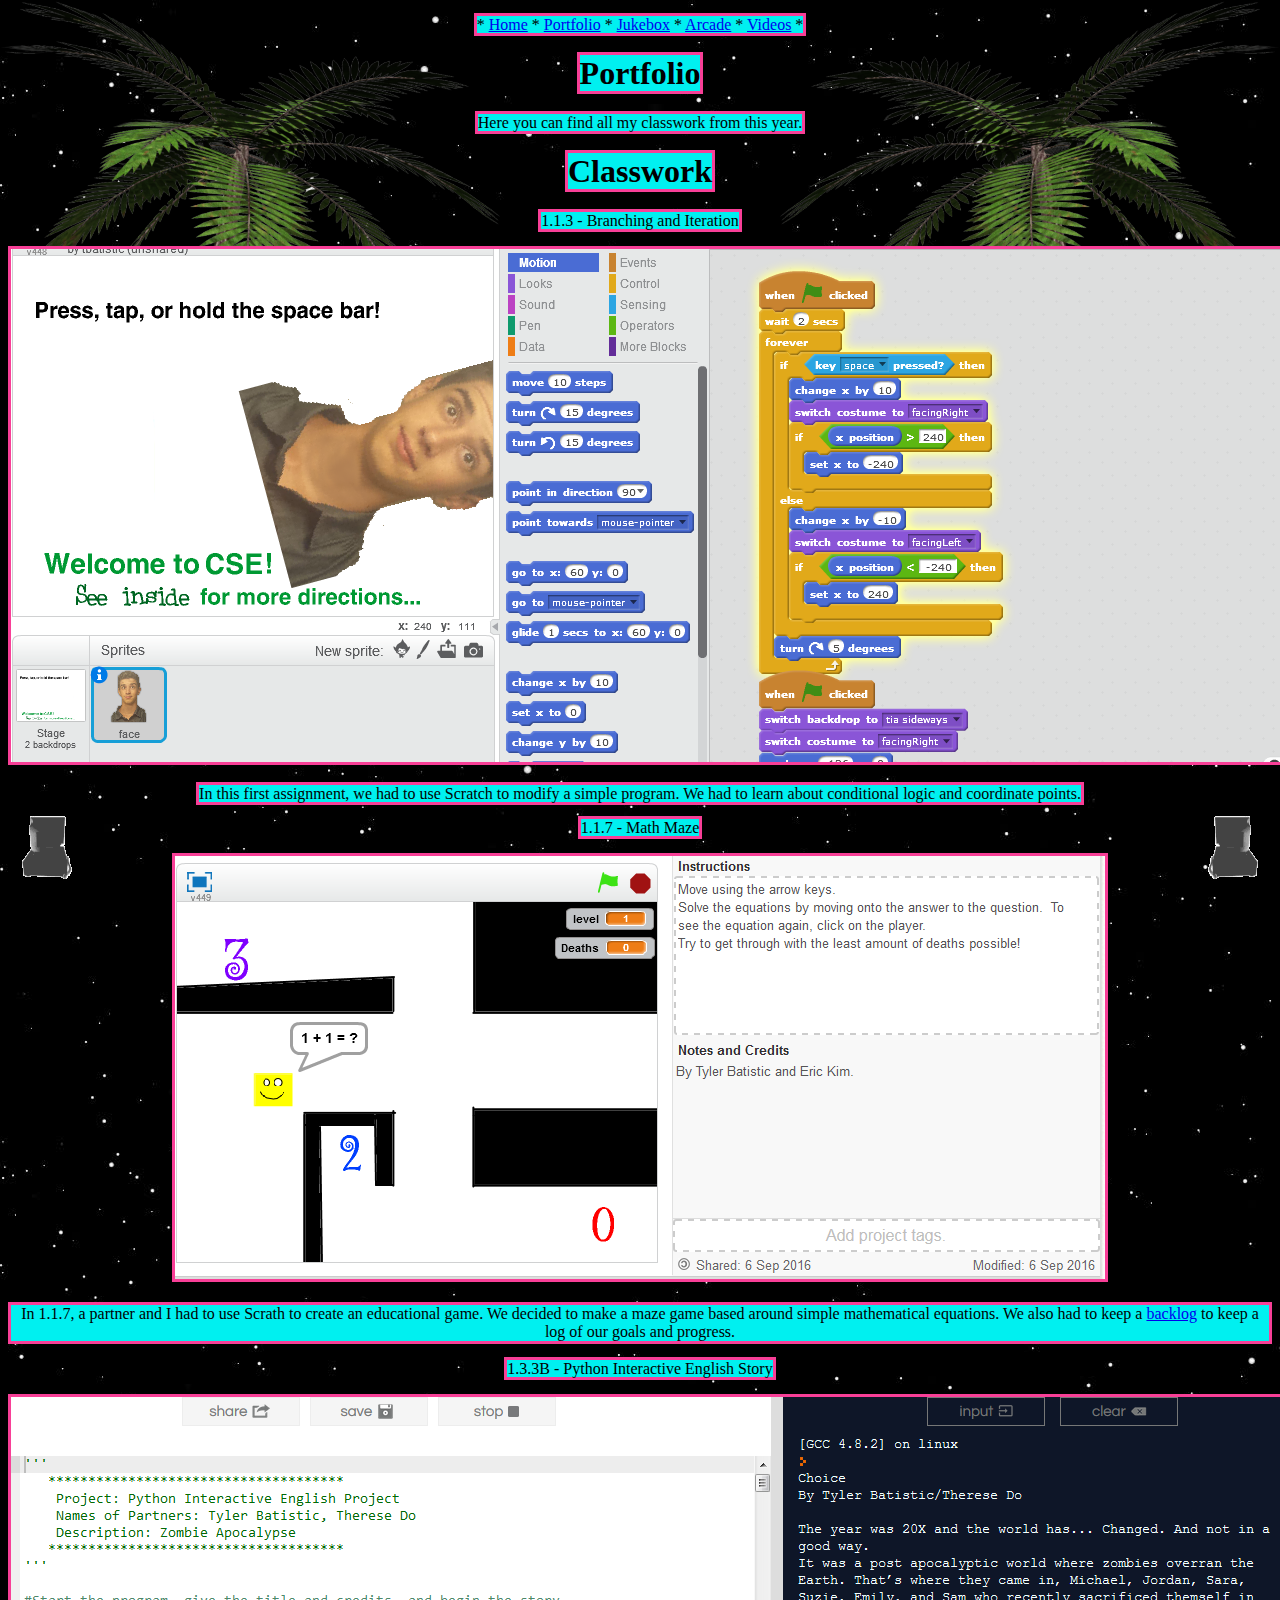
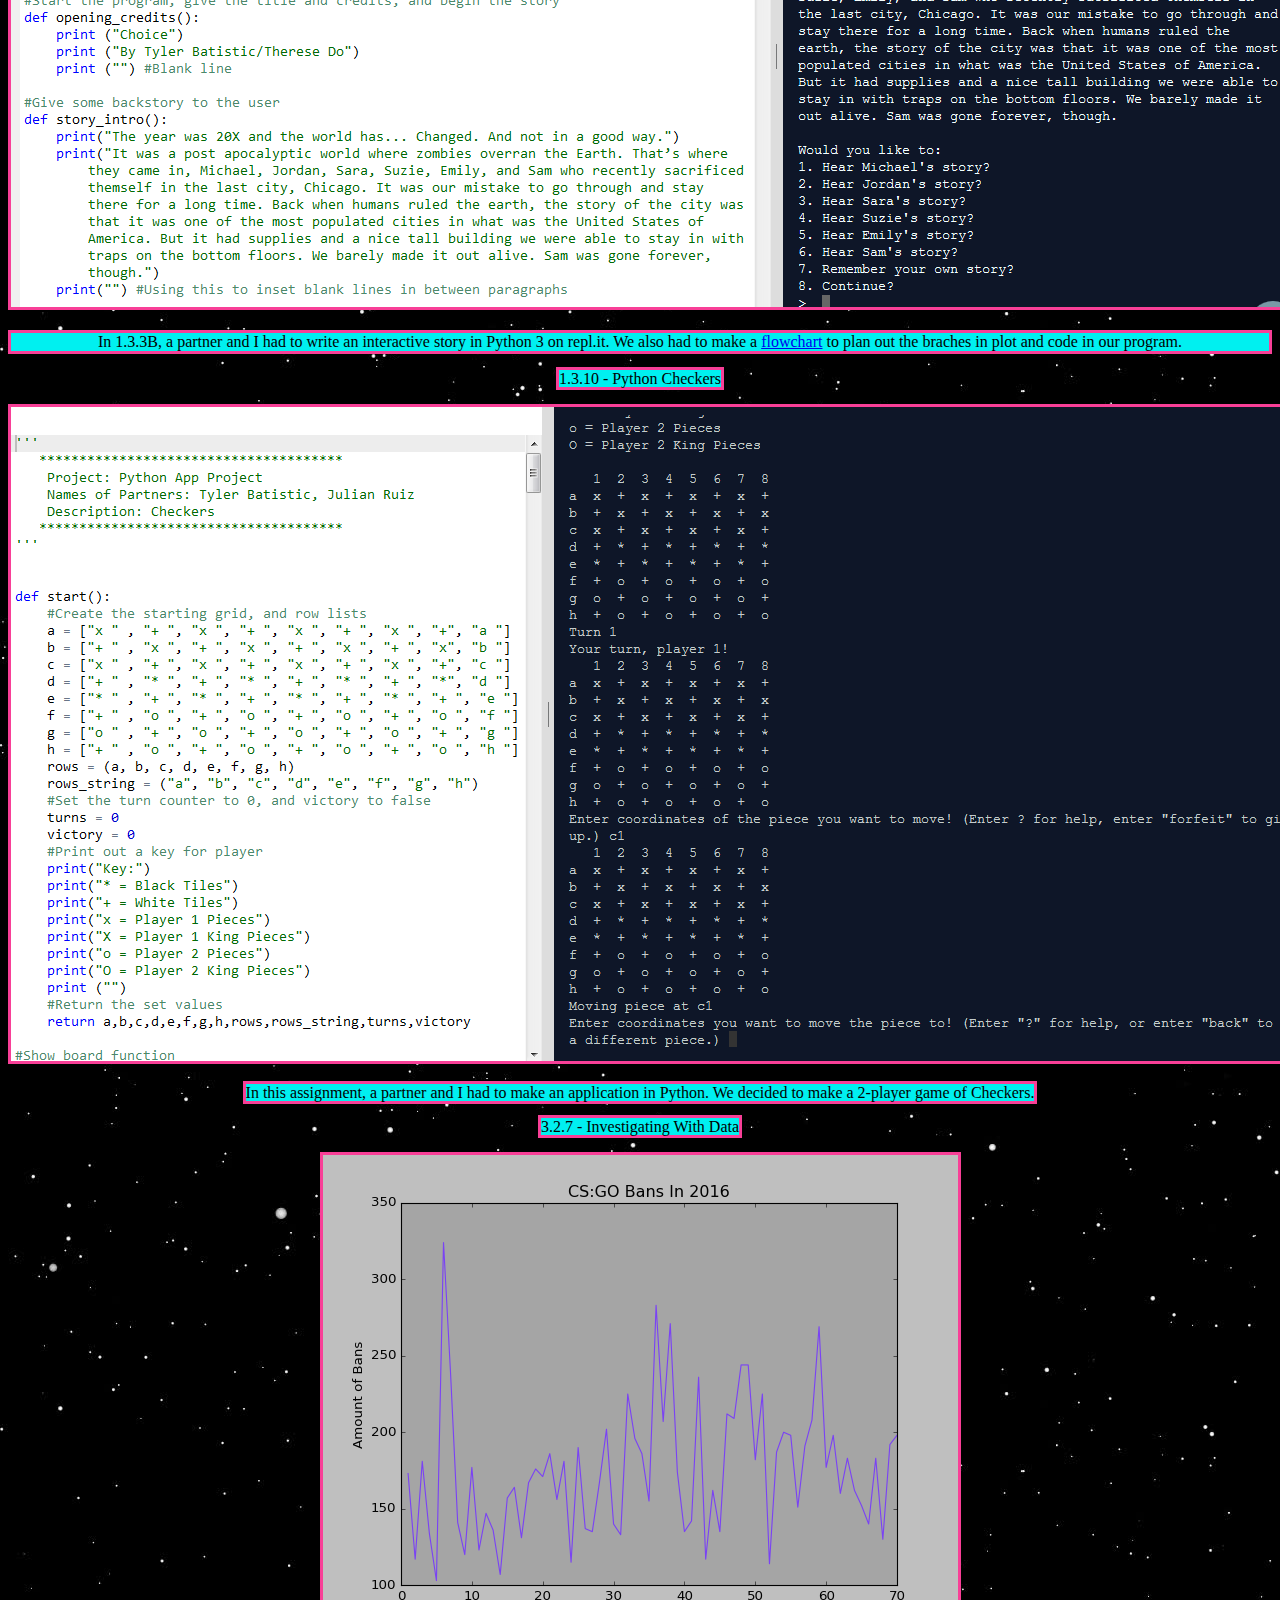
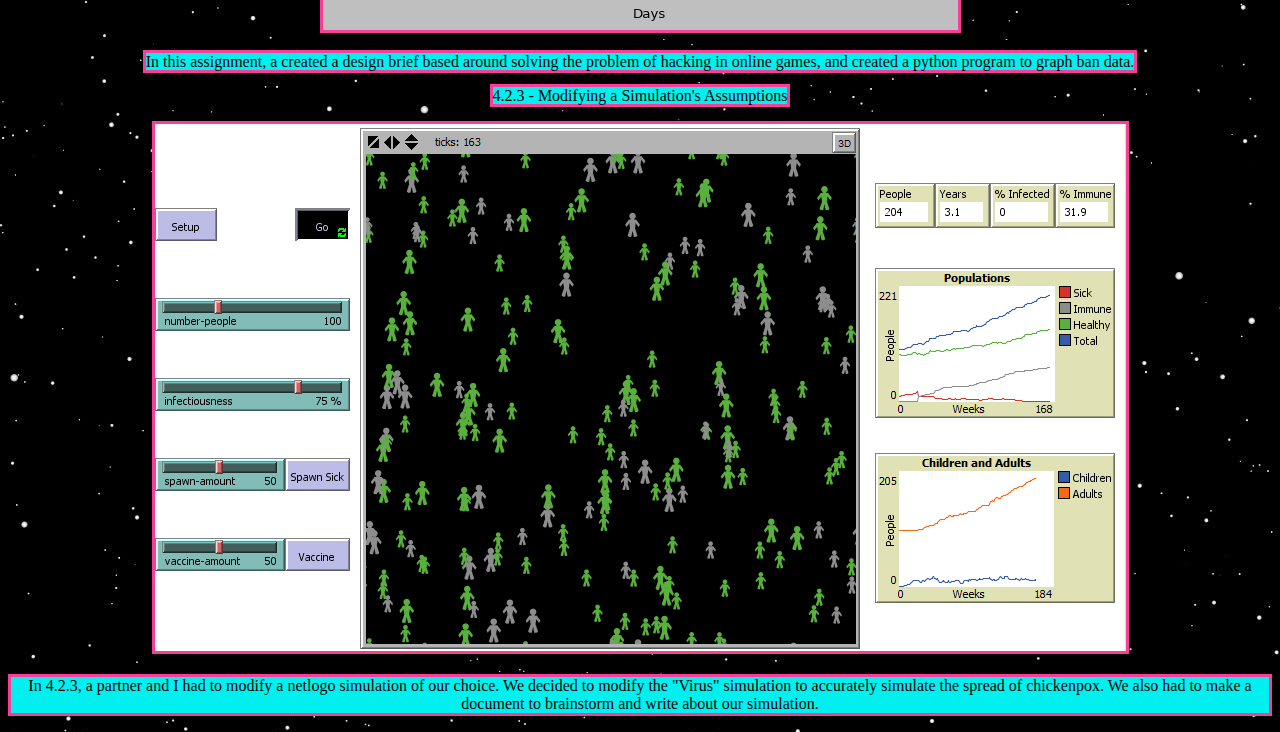
==== commit 8f4c8c84: "added 4.2.3" ====
--- a/portfolio/portfolio.html
+++ b/portfolio/portfolio.html
@@ -41,6 +41,6 @@
 		<a href=work/3_2_7_Project.zip><img src="images/3.2.7_graph.png" alt="3.2.7" class=border></a>
 		<p><span>In this assignment, a created a design brief based around solving the problem of hacking in online games, and created a python program to graph ban data.</span></p>
 		<p><span>  4.2.3 - Modifying a Simulation's Assumptions </span></p>
-		<a href="work/Chicken_Pox.nlogo"><img src="images/4.2.3.png" alt="4.2.3" class=border></a>
-		<p class=paragraph>In 4.2.3, a partner and I had to modify a netlogo simulation of our choice.  We decided to modify the "Virus" simulation to accurately simulate the spread of chickenpox. We also had to make a  <a href="work/Brainstorm_4.2.3.pdf">document to brainstorm and write about our simulation.</a></p>
+		<a href="work/4_2_3.zip"><img src="images/4.2.3.png" alt="4.2.3" class=border></a>
+		<p class=paragraph>In 4.2.3, a partner and I had to modify a netlogo simulation of our choice.  We decided to modify the "Virus" simulation to accurately simulate the spread of chickenpox. We also had to make a document to brainstorm and write about our simulation.</p>
 </body>